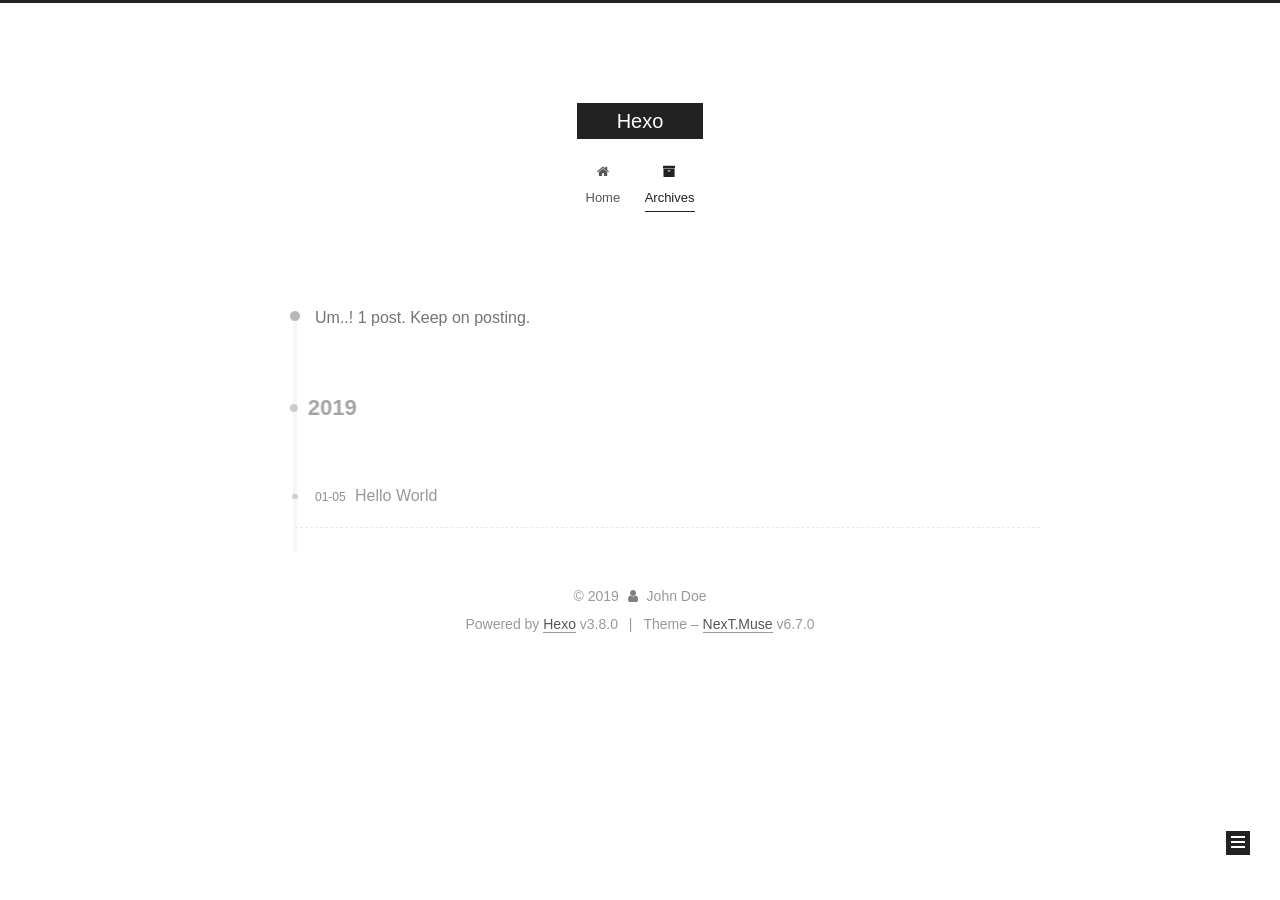
==== archives/index.html @ eac7c45c "Site updated: 2019-01-05 22:39:52" ====
<!DOCTYPE html>












  


<html class="theme-next muse use-motion" lang="">
<head><meta name="generator" content="Hexo 3.8.0">
  <meta charset="UTF-8">
<meta http-equiv="X-UA-Compatible" content="IE=edge">
<meta name="viewport" content="width=device-width, initial-scale=1, maximum-scale=2">
<meta name="theme-color" content="#222">


























<link rel="stylesheet" href="/lib/font-awesome/css/font-awesome.min.css?v=4.6.2">

<link rel="stylesheet" href="/css/main.css?v=6.7.0">


  <link rel="apple-touch-icon" sizes="180x180" href="/images/apple-touch-icon-next.png?v=6.7.0">


  <link rel="icon" type="image/png" sizes="32x32" href="/images/favicon-32x32-next.png?v=6.7.0">


  <link rel="icon" type="image/png" sizes="16x16" href="/images/favicon-16x16-next.png?v=6.7.0">


  <link rel="mask-icon" href="/images/logo.svg?v=6.7.0" color="#222">







<script id="hexo.configurations">
  var NexT = window.NexT || {};
  var CONFIG = {
    root: '/',
    scheme: 'Muse',
    version: '6.7.0',
    sidebar: {"position":"left","display":"post","offset":12,"b2t":false,"scrollpercent":false,"onmobile":false},
    fancybox: false,
    fastclick: false,
    lazyload: false,
    tabs: true,
    motion: {"enable":true,"async":false,"transition":{"post_block":"fadeIn","post_header":"slideDownIn","post_body":"slideDownIn","coll_header":"slideLeftIn","sidebar":"slideUpIn"}},
    algolia: {
      applicationID: '',
      apiKey: '',
      indexName: '',
      hits: {"per_page":10},
      labels: {"input_placeholder":"Search for Posts","hits_empty":"We didn't find any results for the search: ${query}","hits_stats":"${hits} results found in ${time} ms"}
    }
  };
</script>


  




  <meta property="og:type" content="website">
<meta property="og:title" content="Hexo">
<meta property="og:url" content="http://yoursite.com/archives/index.html">
<meta property="og:site_name" content="Hexo">
<meta property="og:locale" content="default">
<meta name="twitter:card" content="summary">
<meta name="twitter:title" content="Hexo">






  <link rel="canonical" href="http://yoursite.com/archives/">



<script id="page.configurations">
  CONFIG.page = {
    sidebar: "",
  };
</script>

  <title>Archive | Hexo</title>
  












  <noscript>
  <style>
  .use-motion .motion-element,
  .use-motion .brand,
  .use-motion .menu-item,
  .sidebar-inner,
  .use-motion .post-block,
  .use-motion .pagination,
  .use-motion .comments,
  .use-motion .post-header,
  .use-motion .post-body,
  .use-motion .collection-title { opacity: initial; }

  .use-motion .logo,
  .use-motion .site-title,
  .use-motion .site-subtitle {
    opacity: initial;
    top: initial;
  }

  .use-motion .logo-line-before i { left: initial; }
  .use-motion .logo-line-after i { right: initial; }
  </style>
</noscript>

</head>

<body itemscope="" itemtype="http://schema.org/WebPage" lang="default">

  
  
    
  

  <div class="container sidebar-position-left page-archive">
    <div class="headband"></div>

    <header id="header" class="header" itemscope="" itemtype="http://schema.org/WPHeader">
      <div class="header-inner"><div class="site-brand-wrapper">
  <div class="site-meta">
    

    <div class="custom-logo-site-title">
      <a href="/" class="brand" rel="start">
        <span class="logo-line-before"><i></i></span>
        <span class="site-title">Hexo</span>
        <span class="logo-line-after"><i></i></span>
      </a>
    </div>
    
    
  </div>

  <div class="site-nav-toggle">
    <button aria-label="Toggle navigation bar">
      <span class="btn-bar"></span>
      <span class="btn-bar"></span>
      <span class="btn-bar"></span>
    </button>
  </div>
</div>



<nav class="site-nav">
  
    <ul id="menu" class="menu">
      
        
        
        
          
          <li class="menu-item menu-item-home">

    
    
    
      
    

    

    <a href="/" rel="section"><i class="menu-item-icon fa fa-fw fa-home"></i> <br>Home</a>

  </li>
        
        
        
          
          <li class="menu-item menu-item-archives menu-item-active">

    
    
    
      
    

    

    <a href="/archives/" rel="section"><i class="menu-item-icon fa fa-fw fa-archive"></i> <br>Archives</a>

  </li>

      
      
    </ul>
  

  
    

    
    
      
      
    
      
      
    
    

  


  

  
</nav>



  



</div>
    </header>

    


    <main id="main" class="main">
      <div class="main-inner">
        <div class="content-wrap">
          
          <div id="content" class="content">
            

  
  
  
  <div class="post-block archive">
    <div id="posts" class="posts-collapse">
      <span class="archive-move-on"></span>

      
      <span class="archive-page-counter">
        
        
        
          
        
        Um..! 1 post. Keep on posting.
      </span>
      

      

        
        
        

        
          
          <div class="collection-title">
            <h1 class="archive-year" id="archive-year-2019">2019</h1>
          </div>
        
        

        

  <article class="post post-type-normal" itemscope="" itemtype="http://schema.org/Article">
    <header class="post-header">

      <h2 class="post-title">
        
          <a class="post-title-link" href="/2019/01/05/hello-world/" itemprop="url">
            
              <span itemprop="name">Hello World</span>
            
          </a>
        
      </h2>

      <div class="post-meta">
        <time class="post-time" itemprop="dateCreated" datetime="2019-01-05T22:12:46+08:00" content="2019-01-05">
          01-05
        </time>
      </div>

    </header>
  </article>



      

    </div>
  </div>
  
  
  

  



          </div>
          

        </div>
        
          
  
  <div class="sidebar-toggle">
    <div class="sidebar-toggle-line-wrap">
      <span class="sidebar-toggle-line sidebar-toggle-line-first"></span>
      <span class="sidebar-toggle-line sidebar-toggle-line-middle"></span>
      <span class="sidebar-toggle-line sidebar-toggle-line-last"></span>
    </div>
  </div>

  <aside id="sidebar" class="sidebar">
    
    <div class="sidebar-inner">

      

      

      <div class="site-overview-wrap sidebar-panel sidebar-panel-active">
        <div class="site-overview">
          <div class="site-author motion-element" itemprop="author" itemscope="" itemtype="http://schema.org/Person">
            
              <p class="site-author-name" itemprop="name">John Doe</p>
              <p class="site-description motion-element" itemprop="description"></p>
          </div>

          
            <nav class="site-state motion-element">
              
                <div class="site-state-item site-state-posts">
                
                  <a href="/archives/">
                
                    <span class="site-state-item-count">1</span>
                    <span class="site-state-item-name">posts</span>
                  </a>
                </div>
              

              

              
            </nav>
          

          

          

          

          
          

          
            
          
          

        </div>
      </div>

      

      

    </div>
  </aside>


        
      </div>
    </main>

    <footer id="footer" class="footer">
      <div class="footer-inner">
        <div class="copyright">&copy; <span itemprop="copyrightYear">2019</span>
  <span class="with-love" id="animate">
    <i class="fa fa-user"></i>
  </span>
  <span class="author" itemprop="copyrightHolder">John Doe</span>

  

  
</div>


  <div class="powered-by">Powered by <a href="https://hexo.io" class="theme-link" rel="noopener" target="_blank">Hexo</a> v3.8.0</div>



  <span class="post-meta-divider">|</span>



  <div class="theme-info">Theme – <a href="https://theme-next.org" class="theme-link" rel="noopener" target="_blank">NexT.Muse</a> v6.7.0</div>




        







        
      </div>
    </footer>

    
      <div class="back-to-top">
        <i class="fa fa-arrow-up"></i>
        
      </div>
    

    

    

    
  </div>

  

<script>
  if (Object.prototype.toString.call(window.Promise) !== '[object Function]') {
    window.Promise = null;
  }
</script>


























  
  <script src="/lib/jquery/index.js?v=2.1.3"></script>

  
  <script src="/lib/velocity/velocity.min.js?v=1.2.1"></script>

  
  <script src="/lib/velocity/velocity.ui.min.js?v=1.2.1"></script>


  


  <script src="/js/src/utils.js?v=6.7.0"></script>

  <script src="/js/src/motion.js?v=6.7.0"></script>



  
  

  

  


  <script src="/js/src/bootstrap.js?v=6.7.0"></script>



  



  











  





  

  

  

  

  

  

  

  

  

  

  

  

  

</body>
</html>
---- css/main.css ----
/* normalize.css v3.0.2 | MIT License | git.io/normalize */
html {
  font-family: sans-serif; /* 1 */
  -ms-text-size-adjust: 100%; /* 2 */
  -webkit-text-size-adjust: 100%; /* 2 */
}
body {
  margin: 0;
}
article,
aside,
details,
figcaption,
figure,
footer,
header,
hgroup,
main,
menu,
nav,
section,
summary {
  display: block;
}
audio,
canvas,
progress,
video {
  display: inline-block; /* 1 */
  vertical-align: baseline; /* 2 */
}
audio:not([controls]) {
  display: none;
  height: 0;
}
[hidden],
template {
  display: none;
}
a {
  background-color: transparent;
}
a:active,
a:hover {
  outline: 0;
}
abbr[title] {
  border-bottom: 1px dotted;
}
b,
strong {
  font-weight: bold;
}
dfn {
  font-style: italic;
}
h1 {
  font-size: 2em;
  margin: 0.67em 0;
}
mark {
  background: #ff0;
  color: #000;
}
small {
  font-size: 80%;
}
sub,
sup {
  font-size: 75%;
  line-height: 0;
  position: relative;
  vertical-align: baseline;
}
sup {
  top: -0.5em;
}
sub {
  bottom: -0.25em;
}
img {
  border: 0;
}
svg:not(:root) {
  overflow: hidden;
}
figure {
  margin: 1em 40px;
}
hr {
  -moz-box-sizing: content-box;
  box-sizing: content-box;
  height: 0;
}
pre {
  overflow: auto;
}
code,
kbd,
pre,
samp {
  font-family: monospace, monospace;
  font-size: 1em;
}
button,
input,
optgroup,
select,
textarea {
  color: inherit; /* 1 */
  font: inherit; /* 2 */
  margin: 0; /* 3 */
}
button {
  overflow: visible;
}
button,
select {
  text-transform: none;
}
button,
html input[type="button"],
input[type="reset"],
input[type="submit"] {
  -webkit-appearance: button; /* 2 */
  cursor: pointer; /* 3 */
}
button[disabled],
html input[disabled] {
  cursor: default;
}
button::-moz-focus-inner,
input::-moz-focus-inner {
  border: 0;
  padding: 0;
}
input {
  line-height: normal;
}
input[type="checkbox"],
input[type="radio"] {
  box-sizing: border-box; /* 1 */
  padding: 0; /* 2 */
}
input[type="number"]::-webkit-inner-spin-button,
input[type="number"]::-webkit-outer-spin-button {
  height: auto;
}
input[type="search"] {
  -webkit-appearance: textfield; /* 1 */
  -moz-box-sizing: content-box;
  -webkit-box-sizing: content-box; /* 2 */
  box-sizing: content-box;
}
input[type="search"]::-webkit-search-cancel-button,
input[type="search"]::-webkit-search-decoration {
  -webkit-appearance: none;
}
fieldset {
  border: 1px solid #c0c0c0;
  margin: 0 2px;
  padding: 0.35em 0.625em 0.75em;
}
legend {
  border: 0; /* 1 */
  padding: 0; /* 2 */
}
textarea {
  overflow: auto;
}
optgroup {
  font-weight: bold;
}
table {
  border-collapse: collapse;
  border-spacing: 0;
}
td,
th {
  padding: 0;
}
::selection {
  background: #262a30;
  color: #fff;
}
body {
  position: relative;
  font-family: 'Lato', "PingFang SC", "Microsoft YaHei", sans-serif;
  font-size: 14px;
  line-height: 2;
  color: #555;
  background: #fff;
}
@media (max-width: 767px) {
  body {
    padding-right: 0 !important;
  }
}
@media (min-width: 768px) and (max-width: 991px) {
  body {
    padding-right: 0 !important;
  }
}
@media (min-width: 1200px) {
  body {
    font-size: 16px;
  }
}
h1,
h2,
h3,
h4,
h5,
h6 {
  margin: 0;
  padding: 0;
  font-weight: bold;
  line-height: 1.5;
  font-family: 'Lato', "PingFang SC", "Microsoft YaHei", sans-serif;
}
h1,
h2,
h3,
h4,
h5,
h6 {
  margin: 20px 0 15px;
}
h1 {
  font-size: 22px;
}
h1 code {
  font-size: 22px;
}
@media (max-width: 767px) {
  h1 {
    font-size: 18px;
  }
  h1 code {
    font-size: 18px;
  }
}
h2 {
  font-size: 20px;
}
h2 code {
  font-size: 20px;
}
@media (max-width: 767px) {
  h2 {
    font-size: 16px;
  }
  h2 code {
    font-size: 16px;
  }
}
h3 {
  font-size: 18px;
}
h3 code {
  font-size: 18px;
}
@media (max-width: 767px) {
  h3 {
    font-size: 14px;
  }
  h3 code {
    font-size: 14px;
  }
}
h4 {
  font-size: 16px;
}
h4 code {
  font-size: 16px;
}
@media (max-width: 767px) {
  h4 {
    font-size: 12px;
  }
  h4 code {
    font-size: 12px;
  }
}
h5 {
  font-size: 14px;
}
h5 code {
  font-size: 14px;
}
@media (max-width: 767px) {
  h5 {
    font-size: 10px;
  }
  h5 code {
    font-size: 10px;
  }
}
h6 {
  font-size: 12px;
}
h6 code {
  font-size: 12px;
}
@media (max-width: 767px) {
  h6 {
    font-size: 8px;
  }
  h6 code {
    font-size: 8px;
  }
}
p {
  margin: 0 0 20px 0;
}
a,
span.exturl {
  overflow-wrap: break-word;
  word-wrap: break-word;
  background-color: transparent;
  color: #555;
  text-decoration: none;
  outline: none;
  border-bottom: 1px solid #999;
  cursor: pointer;
}
a:hover,
span.exturl:hover {
  color: #222;
  border-bottom-color: #222;
}
blockquote {
  margin: 0;
  padding: 0;
}
img {
  display: block;
  margin: auto;
  max-width: 100%;
  height: auto;
}
hr {
  margin: 40px 0;
  height: 3px;
  border: none;
  background-color: #ddd;
  background-image: repeating-linear-gradient(-45deg, #fff, #fff 4px, transparent 4px, transparent 8px);
}
blockquote {
  padding: 0 15px;
  color: #666;
  border-left: 4px solid #ddd;
}
blockquote cite::before {
  content: "-";
  padding: 0 5px;
}
dt {
  font-weight: 700;
}
dd {
  margin: 0;
  padding: 0;
}
kbd {
  border: 1px solid #ccc;
  border-radius: 0.2em;
  box-shadow: 0.1em 0.1em 0.2em rgba(0,0,0,0.1);
  background-color: #f9f9f9;
  font-family: inherit;
  background-image: -webkit-linear-gradient(top, #eee, #fff, #eee);
  padding: 0.1em 0.3em;
  white-space: nowrap;
}
.text-left {
  text-align: left;
}
.text-center {
  text-align: center;
}
.text-right {
  text-align: right;
}
.text-justify {
  text-align: justify;
}
.text-nowrap {
  white-space: nowrap;
}
.text-lowercase {
  text-transform: lowercase;
}
.text-uppercase {
  text-transform: uppercase;
}
.text-capitalize {
  text-transform: capitalize;
}
.center-block {
  display: block;
  margin-left: auto;
  margin-right: auto;
}
.clearfix:before,
.clearfix:after {
  content: " ";
  display: table;
}
.clearfix:after {
  clear: both;
}
.pullquote {
  width: 45%;
}
.pullquote.left {
  float: left;
  margin-left: 5px;
  margin-right: 10px;
}
.pullquote.right {
  float: right;
  margin-left: 10px;
  margin-right: 5px;
}
.affix.affix.affix {
  position: fixed;
}
.translation {
  margin-top: -20px;
  font-size: 14px;
  color: #999;
}
.scrollbar-measure {
  width: 100px;
  height: 100px;
  overflow: scroll;
  position: absolute;
  top: -9999px;
}
.use-motion .motion-element {
  opacity: 0;
}
table {
  margin: 20px 0;
  width: 100%;
  border-collapse: collapse;
  border-spacing: 0;
  border: 1px solid #ddd;
  font-size: 14px;
  word-break: break-all;
}
table>tbody>tr:nth-of-type(odd) {
  background-color: #f9f9f9;
}
table>tbody>tr:hover {
  background-color: #f5f5f5;
}
caption,
th,
td {
  padding: 8px;
  text-align: left;
  vertical-align: middle;
  font-weight: normal;
}
th,
td {
  border-bottom: 3px solid #ddd;
  border-right: 1px solid #eee;
}
th {
  padding-bottom: 10px;
  font-weight: 700;
}
td {
  border-bottom-width: 1px;
}
html,
body {
  height: 100%;
}
.container {
  position: relative;
  min-height: 100%;
}
.header-inner {
  margin: 0 auto;
  padding: 100px 0 70px;
  width: 700px;
}
@media (min-width: 1200px) {
  .container .header-inner {
    width: 800px;
  }
}
@media (min-width: 1600px) {
  .container .header-inner {
    width: 900px;
  }
}
.main-inner {
  margin: 0 auto;
  width: 700px;
}
@media (min-width: 1200px) {
  .container .main-inner {
    width: 800px;
  }
}
@media (min-width: 1600px) {
  .container .main-inner {
    width: 900px;
  }
}
.footer {
  padding: 20px 0;
}
.footer-inner {
  box-sizing: border-box;
  margin: 0px auto;
  width: 700px;
}
@media (min-width: 1200px) {
  .container .footer-inner {
    width: 800px;
  }
}
@media (min-width: 1600px) {
  .container .footer-inner {
    width: 900px;
  }
}
pre,
.highlight {
  overflow: auto;
  margin: 20px 0;
  padding: 0;
  font-size: 14px;
  color: #4d4d4c;
  background: #f7f7f7;
  line-height: 1.6;
}
pre,
code {
  font-family: consolas, Menlo, "PingFang SC", "Microsoft YaHei", monospace;
}
code {
  overflow-wrap: break-word;
  word-wrap: break-word;
  padding: 2px 4px;
  color: #555;
  background: #eee;
  border-radius: 3px;
  font-size: 14px;
}
pre {
  padding: 10px;
}
pre code {
  padding: 0;
  color: #4d4d4c;
  background: none;
  text-shadow: none;
}
.highlight {
  border-radius: 1px;
}
.highlight pre {
  border: none;
  margin: 0;
  padding: 10px 0;
}
.highlight table {
  margin: 0;
  width: auto;
  border: none;
}
.highlight td {
  border: none;
  padding: 0;
}
.highlight figcaption {
  font-size: 1em;
  color: #4d4d4c;
  line-height: 1em;
  margin-bottom: 1em;
  margin: 0em;
  padding: 0.5em;
  background: #eee;
  border-bottom: 1px solid #e9e9e9;
}
.highlight figcaption:before,
.highlight figcaption:after {
  content: " ";
  display: table;
}
.highlight figcaption:after {
  clear: both;
}
.highlight figcaption a {
  float: right;
  color: #4d4d4c;
}
.highlight figcaption a:hover {
  border-bottom-color: #4d4d4c;
}
.highlight .gutter pre {
  padding-left: 10px;
  padding-right: 10px;
  color: #869194;
  text-align: right;
  background-color: #eff2f3;
}
.highlight .code pre {
  width: 100%;
  padding-left: 10px;
  padding-right: 10px;
  background-color: #f7f7f7;
}
.highlight .line {
  height: 20px;
}
.gutter {
  -webkit-user-select: none;
  -moz-user-select: none;
  -ms-user-select: none;
  user-select: none;
}
.gist table {
  width: auto;
}
.gist table td {
  border: none;
}
pre .deletion {
  background: #fdd;
}
pre .addition {
  background: #dfd;
}
pre .meta {
  color: #8959a8;
}
pre .comment {
  color: #8e908c;
}
pre .variable,
pre .attribute,
pre .tag,
pre .name,
pre .regexp,
pre .ruby .constant,
pre .xml .tag .title,
pre .xml .pi,
pre .xml .doctype,
pre .html .doctype,
pre .css .id,
pre .css .class,
pre .css .pseudo {
  color: #c82829;
}
pre .number,
pre .preprocessor,
pre .built_in,
pre .builtin-name,
pre .literal,
pre .params,
pre .constant,
pre .command {
  color: #f5871f;
}
pre .ruby .class .title,
pre .css .rules .attribute,
pre .string,
pre .symbol,
pre .value,
pre .inheritance,
pre .header,
pre .ruby .symbol,
pre .xml .cdata,
pre .special,
pre .formula {
  color: #718c00;
}
pre .title,
pre .css .hexcolor {
  color: #3e999f;
}
pre .function,
pre .python .decorator,
pre .python .title,
pre .ruby .function .title,
pre .ruby .title .keyword,
pre .perl .sub,
pre .javascript .title,
pre .coffeescript .title {
  color: #4271ae;
}
pre .keyword,
pre .javascript .function {
  color: #8959a8;
}
.posts-expand .post-body img.full-image {
  border: none;
}
.blockquote-center,
.page-home .post-type-quote blockquote,
.page-post-detail .post-type-quote blockquote {
  position: relative;
  margin: 40px 0;
  padding: 0;
  border-left: none;
  text-align: center;
}
.blockquote-center::before,
.page-home .post-type-quote blockquote::before,
.page-post-detail .post-type-quote blockquote::before,
.blockquote-center::after,
.page-home .post-type-quote blockquote::after,
.page-post-detail .post-type-quote blockquote::after {
  position: absolute;
  content: ' ';
  display: block;
  width: 100%;
  height: 24px;
  opacity: 0.2;
  background-repeat: no-repeat;
  background-position: 0 -6px;
  background-size: 22px 22px;
}
.blockquote-center::before,
.page-home .post-type-quote blockquote::before,
.page-post-detail .post-type-quote blockquote::before {
  top: -20px;
  background-image: url("../images/quote-l.svg");
  border-top: 1px solid #ccc;
}
.blockquote-center::after,
.page-home .post-type-quote blockquote::after,
.page-post-detail .post-type-quote blockquote::after {
  bottom: -20px;
  background-image: url("../images/quote-r.svg");
  border-bottom: 1px solid #ccc;
  background-position: 100% 8px;
}
.blockquote-center p,
.page-home .post-type-quote blockquote p,
.page-post-detail .post-type-quote blockquote p,
.blockquote-center div,
.page-home .post-type-quote blockquote div,
.page-post-detail .post-type-quote blockquote div {
  text-align: center;
}
.post .post-body .group-picture img {
  box-sizing: border-box;
  padding: 0 3px;
  border: none;
}
.post .group-picture-row {
  overflow: hidden;
  margin-top: 6px;
}
.post .group-picture-row:first-child {
  margin-top: 0;
}
.post .group-picture-column {
  float: left;
}
.page-post-detail .post-body .group-picture-column {
  float: none;
  margin-top: 10px;
  width: auto !important;
}
.page-post-detail .post-body .group-picture-column img {
  margin: 0 auto;
}
.page-archive .group-picture-container {
  overflow: hidden;
}
.page-archive .group-picture-row {
  float: left;
}
.page-archive .group-picture-row:first-child {
  margin-top: 6px;
}
.page-archive .group-picture-column {
  max-width: 150px;
  max-height: 150px;
}
.post-body .note {
  position: relative;
  padding: 15px;
  margin-bottom: 20px;
  border: 1px solid #eee;
  border-left-width: 5px;
  border-radius: 3px;
}
.post-body .note h2,
.post-body .note h3,
.post-body .note h4,
.post-body .note h5,
.post-body .note h6 {
  margin-top: 0;
  margin-bottom: 0;
  border-bottom: initial;
  padding-top: 0 !important;
}
.post-body .note p:first-child,
.post-body .note ul:first-child,
.post-body .note ol:first-child,
.post-body .note table:first-child,
.post-body .note pre:first-child,
.post-body .note blockquote:first-child {
  margin-top: 0;
}
.post-body .note p:last-child,
.post-body .note ul:last-child,
.post-body .note ol:last-child,
.post-body .note table:last-child,
.post-body .note pre:last-child,
.post-body .note blockquote:last-child {
  margin-bottom: 0;
}
.post-body .note.default {
  border-left-color: #777;
}
.post-body .note.default h2,
.post-body .note.default h3,
.post-body .note.default h4,
.post-body .note.default h5,
.post-body .note.default h6 {
  color: #777;
}
.post-body .note.primary {
  border-left-color: #6f42c1;
}
.post-body .note.primary h2,
.post-body .note.primary h3,
.post-body .note.primary h4,
.post-body .note.primary h5,
.post-body .note.primary h6 {
  color: #6f42c1;
}
.post-body .note.info {
  border-left-color: #428bca;
}
.post-body .note.info h2,
.post-body .note.info h3,
.post-body .note.info h4,
.post-body .note.info h5,
.post-body .note.info h6 {
  color: #428bca;
}
.post-body .note.success {
  border-left-color: #5cb85c;
}
.post-body .note.success h2,
.post-body .note.success h3,
.post-body .note.success h4,
.post-body .note.success h5,
.post-body .note.success h6 {
  color: #5cb85c;
}
.post-body .note.warning {
  border-left-color: #f0ad4e;
}
.post-body .note.warning h2,
.post-body .note.warning h3,
.post-body .note.warning h4,
.post-body .note.warning h5,
.post-body .note.warning h6 {
  color: #f0ad4e;
}
.post-body .note.danger {
  border-left-color: #d9534f;
}
.post-body .note.danger h2,
.post-body .note.danger h3,
.post-body .note.danger h4,
.post-body .note.danger h5,
.post-body .note.danger h6 {
  color: #d9534f;
}
.post-body .label {
  display: inline;
  padding: 0 2px;
  white-space: nowrap;
}
.post-body .label.default {
  background-color: #f0f0f0;
}
.post-body .label.primary {
  background-color: #efe6f7;
}
.post-body .label.info {
  background-color: #e5f2f8;
}
.post-body .label.success {
  background-color: #e7f4e9;
}
.post-body .label.warning {
  background-color: #fcf6e1;
}
.post-body .label.danger {
  background-color: #fae8eb;
}
.post-body .tabs {
  position: relative;
  display: block;
  margin-bottom: 20px;
  padding-top: 10px;
}
.post-body .tabs ul.nav-tabs {
  margin: 0;
  padding: 0;
  display: flex;
  margin-bottom: -1px;
}
@media (max-width: 413px) {
  .post-body .tabs ul.nav-tabs {
    display: block;
    margin-bottom: 5px;
  }
}
.post-body .tabs ul.nav-tabs li.tab {
  list-style-type: none !important;
  margin: 0 0.25em 0 0;
  border-top: 3px solid transparent;
  border-left: 1px solid transparent;
  border-right: 1px solid transparent;
}
@media (max-width: 413px) {
  .post-body .tabs ul.nav-tabs li.tab {
    margin: initial;
    border-top: 1px solid transparent;
    border-left: 3px solid transparent;
    border-right: 1px solid transparent;
    border-bottom: 1px solid transparent;
  }
}
.post-body .tabs ul.nav-tabs li.tab a {
  outline: 0;
  border-bottom: initial;
  display: block;
  line-height: 1.8em;
  padding: 0.25em 0.75em;
  transition-duration: 0.2s;
  transition-timing-function: ease-out;
  transition-delay: 0s;
}
.post-body .tabs ul.nav-tabs li.tab a i {
  width: 1.285714285714286em;
}
.post-body .tabs ul.nav-tabs li.tab.active {
  border-top: 3px solid #fc6423;
  border-left: 1px solid #ddd;
  border-right: 1px solid #ddd;
  background-color: #fff;
}
@media (max-width: 413px) {
  .post-body .tabs ul.nav-tabs li.tab.active {
    border-top: 1px solid #ddd;
    border-left: 3px solid #fc6423;
    border-right: 1px solid #ddd;
    border-bottom: 1px solid #ddd;
  }
}
.post-body .tabs ul.nav-tabs li.tab.active a {
  cursor: default;
  color: #555;
}
.post-body .tabs .tab-content {
  background-color: #fff;
}
.post-body .tabs .tab-content .tab-pane {
  border: 1px solid #ddd;
  padding: 20px 20px 0 20px;
}
.post-body .tabs .tab-content .tab-pane:not(.active) {
  display: none !important;
}
.post-body .tabs .tab-content .tab-pane.active {
  display: block !important;
}
.btn {
  display: inline-block;
  padding: 0 20px;
  font-size: 14px;
  color: #fff;
  background: #222;
  border: 2px solid #222;
  text-decoration: none;
  border-radius: 0;
  transition-property: background-color;
  transition-duration: 0.2s;
  transition-timing-function: ease-in-out;
  transition-delay: 0s;
  line-height: 2;
}
.btn:hover {
  border-color: #222;
  color: #222;
  background: #fff;
}
.btn +.btn {
  margin: 0 0 8px 8px;
}
.btn .fa-fw {
  width: 1.285714285714286em;
  text-align: left;
}
.btn-bar {
  display: block;
  width: 22px;
  height: 2px;
  background: #555;
  border-radius: 1px;
}
.btn-bar+.btn-bar {
  margin-top: 4px;
}
.pagination {
  margin: 120px 0 40px;
  text-align: center;
  border-top: 1px solid #eee;
}
.page-number-basic,
.pagination .prev,
.pagination .next,
.pagination .page-number,
.pagination .space {
  display: inline-block;
  position: relative;
  top: -1px;
  margin: 0 10px;
  padding: 0 11px;
}
@media (max-width: 767px) {
  .page-number-basic,
  .pagination .prev,
  .pagination .next,
  .pagination .page-number,
  .pagination .space {
    margin: 0 5px;
  }
}
.pagination .prev,
.pagination .next,
.pagination .page-number {
  border-bottom: 0;
  border-top: 1px solid #eee;
  transition-property: border-color;
  transition-duration: 0.2s;
  transition-timing-function: ease-in-out;
  transition-delay: 0s;
}
.pagination .prev:hover,
.pagination .next:hover,
.pagination .page-number:hover {
  border-top-color: #222;
}
.pagination .space {
  padding: 0;
  margin: 0;
}
.pagination .prev {
  margin-left: 0;
}
.pagination .next {
  margin-right: 0;
}
.pagination .page-number.current {
  color: #fff;
  background: #ccc;
  border-top-color: #ccc;
}
@media (max-width: 767px) {
  .pagination {
    border-top: none;
  }
  .pagination .prev,
  .pagination .next,
  .pagination .page-number {
    margin-bottom: 10px;
    border-top: 0;
    border-bottom: 1px solid #eee;
    padding: 0 10px;
  }
  .pagination .prev:hover,
  .pagination .next:hover,
  .pagination .page-number:hover {
    border-bottom-color: #222;
  }
}
.comments {
  margin: 60px 20px 0;
}
.tag-cloud {
  text-align: center;
}
.tag-cloud a {
  display: inline-block;
  margin: 10px;
}
.tag-cloud a:hover {
  color: #222 !important;
}
.back-to-top {
  box-sizing: border-box;
  position: fixed;
  bottom: -100px;
  right: 30px;
  z-index: 1050;
  padding: 0 6px;
  width: 24px;
  background: #222;
  font-size: 12px;
  opacity: 1;
  color: #fff;
  cursor: pointer;
  text-align: center;
  -webkit-transform: translateZ(0);
  transition-property: bottom;
  transition-duration: 0.2s;
  transition-timing-function: ease-in-out;
  transition-delay: 0s;
}
@media (min-width: 768px) and (max-width: 991px) {
  .back-to-top {
    display: none !important;
  }
}
@media (max-width: 767px) {
  .back-to-top {
    display: none !important;
  }
}
.back-to-top.back-to-top-on {
  bottom: 19px;
}
.header {
  background: transparent;
}
.header-inner {
  position: relative;
}
.headband {
  height: 3px;
  background: #222;
}
.site-meta {
  margin: 0;
  text-align: center;
}
@media (max-width: 767px) {
  .site-meta {
    text-align: center;
  }
}
.brand {
  position: relative;
  display: inline-block;
  padding: 0 40px;
  color: #fff;
  background: #222;
  border-bottom: none;
}
.brand:hover {
  color: #fff;
}
.logo {
  display: inline-block;
  margin-right: 5px;
  line-height: 36px;
  vertical-align: top;
}
.site-title {
  display: inline-block;
  vertical-align: top;
  line-height: 36px;
  font-size: 20px;
  font-weight: normal;
  font-family: 'Lato', "PingFang SC", "Microsoft YaHei", sans-serif;
}
.site-subtitle {
  margin-top: 10px;
  font-size: 13px;
  color: #999;
}
.use-motion .brand {
  opacity: 0;
}
.use-motion .logo,
.use-motion .site-title,
.use-motion .site-subtitle,
.use-motion .custom-logo-image {
  opacity: 0;
  position: relative;
  top: -10px;
}
.site-nav-toggle {
  display: none;
  position: absolute;
  top: 10px;
  left: 10px;
}
@media (max-width: 767px) {
  .site-nav-toggle {
    display: block;
  }
}
.site-nav-toggle button {
  margin-top: 2px;
  padding: 9px 10px;
  background: transparent;
  border: none;
}
@media (max-width: 767px) {
  .site-nav {
    display: none;
    margin: 0 -10px;
    padding: 0 10px;
    clear: both;
    border-top: 1px solid #ddd;
  }
}
@media (min-width: 768px) and (max-width: 991px) {
  .site-nav {
    display: block !important;
  }
}
@media (min-width: 992px) {
  .site-nav {
    display: block !important;
  }
}
.menu {
  margin-top: 20px;
  padding-left: 0;
  text-align: center;
}
.menu .menu-item {
  display: inline-block;
  margin: 0 10px;
  list-style: none;
}
@media screen and (max-width: 767px) {
  .menu .menu-item {
    margin-top: 10px;
  }
}
.menu .menu-item a,
.menu .menu-item span.exturl {
  display: block;
  font-size: 13px;
  line-height: inherit;
  border-bottom: 1px solid transparent;
  transition-property: border-color;
  transition-duration: 0.2s;
  transition-timing-function: ease-in-out;
  transition-delay: 0s;
}
.menu .menu-item a:hover,
.menu .menu-item span.exturl:hover {
  border-bottom-color: #222;
}
.menu .menu-item .fa {
  margin-right: 5px;
}
.use-motion .menu-item {
  opacity: 0;
}
.post-body {
  overflow-wrap: break-word;
  word-wrap: break-word;
  font-family: 'Lato', "PingFang SC", "Microsoft YaHei", sans-serif;
}
.post-body .exturl .fa {
  font-size: 14px;
  margin-left: 4px;
}
.post-body .fancybox img {
  display: block !important;
  margin: 0 auto;
  cursor: pointer;
  cursor: zoom-in;
  cursor: -webkit-zoom-in;
}
.post-body .image-caption,
.post-body .figure .caption {
  margin: -20px auto 15px;
  text-align: center;
  font-size: 14px;
  color: #999;
  font-weight: bold;
  line-height: 1;
}
.post-sticky-flag {
  display: inline-block;
  font-size: 16px;
  -ms-transform: rotate(30deg);
  -webkit-transform: rotate(30deg);
  -moz-transform: rotate(30deg);
  -ms-transform: rotate(30deg);
  -o-transform: rotate(30deg);
  transform: rotate(30deg);
}
.use-motion .post-block,
.use-motion .pagination,
.use-motion .comments {
  opacity: 0;
}
.use-motion .post-header {
  opacity: 0;
}
.use-motion .post-body {
  opacity: 0;
}
.use-motion .collection-title {
  opacity: 0;
}
.posts-expand {
  padding-top: 40px;
}
@media (max-width: 767px) {
  .posts-expand {
    margin: 0 20px;
  }
  .post-body pre .gutter pre {
    padding-right: 10px;
  }
  .post-body .highlight {
    margin-left: 0px;
    margin-right: 0px;
    padding: 0;
  }
  .post-body .highlight .gutter pre {
    padding-right: 10px;
  }
}
@media (min-width: 992px) {
  .posts-expand .post-body {
    text-align: justify;
  }
}
.posts-expand .post-body h2,
.posts-expand .post-body h3,
.posts-expand .post-body h4,
.posts-expand .post-body h5,
.posts-expand .post-body h6 {
  padding-top: 10px;
}
.posts-expand .post-body h2 .header-anchor,
.posts-expand .post-body h3 .header-anchor,
.posts-expand .post-body h4 .header-anchor,
.posts-expand .post-body h5 .header-anchor,
.posts-expand .post-body h6 .header-anchor {
  float: right;
  margin-left: 10px;
  color: #ccc;
  border-bottom-style: none;
  visibility: hidden;
}
.posts-expand .post-body h2 .header-anchor:hover,
.posts-expand .post-body h3 .header-anchor:hover,
.posts-expand .post-body h4 .header-anchor:hover,
.posts-expand .post-body h5 .header-anchor:hover,
.posts-expand .post-body h6 .header-anchor:hover {
  color: inherit;
}
.posts-expand .post-body h2:hover .header-anchor,
.posts-expand .post-body h3:hover .header-anchor,
.posts-expand .post-body h4:hover .header-anchor,
.posts-expand .post-body h5:hover .header-anchor,
.posts-expand .post-body h6:hover .header-anchor {
  visibility: visible;
}
.posts-expand .post-body ul li {
  list-style: circle;
}
.posts-expand .post-body img {
  box-sizing: border-box;
  margin: auto;
  padding: 3px;
  border: 1px solid #ddd;
}
.posts-expand .post-body .fancybox img {
  margin: 0 auto 25px;
}
.posts-expand .post-body img {
  margin: 0 auto 25px;
}
@media (max-width: 767px) {
  .posts-collapse {
    margin: 0 20px;
  }
  .posts-collapse .post-title,
  .posts-collapse .post-meta {
    display: block;
    width: auto;
    text-align: left;
  }
}
.posts-collapse {
  position: relative;
  z-index: 1010;
  margin-left: 55px;
}
.posts-collapse::after {
  content: " ";
  position: absolute;
  top: 20px;
  left: 0;
  margin-left: -2px;
  width: 4px;
  height: 100%;
  background: #f5f5f5;
  z-index: -1;
}
@media (max-width: 767px) {
  .posts-collapse {
    margin: 0 20px;
  }
}
.posts-collapse .collection-title {
  position: relative;
  margin: 60px 0;
}
.posts-collapse .collection-title h1,
.posts-collapse .collection-title h2 {
  margin-left: 20px;
}
.posts-collapse .collection-title small {
  color: #bbb;
  margin-left: 5px;
}
.posts-collapse .collection-title::before {
  content: " ";
  position: absolute;
  left: 0;
  top: 50%;
  margin-left: -4px;
  margin-top: -4px;
  width: 8px;
  height: 8px;
  background: #bbb;
  border-radius: 50%;
}
.posts-collapse .post {
  margin: 30px 0;
}
.posts-collapse .post-header {
  position: relative;
  transition-duration: 0.2s;
  transition-timing-function: ease-in-out;
  transition-delay: 0s;
  transition-property: border;
  border-bottom: 1px dashed #ccc;
}
.posts-collapse .post-header::before {
  content: " ";
  position: absolute;
  left: 0;
  top: 12px;
  width: 6px;
  height: 6px;
  margin-left: -4px;
  background: #bbb;
  border-radius: 50%;
  border: 1px solid #fff;
  transition-duration: 0.2s;
  transition-timing-function: ease-in-out;
  transition-delay: 0s;
  transition-property: background;
}
.posts-collapse .post-header:hover {
  border-bottom-color: #666;
}
.posts-collapse .post-header:hover::before {
  background: #222;
}
.posts-collapse .post-meta {
  position: absolute;
  font-size: 12px;
  left: 20px;
  top: 5px;
}
.posts-collapse .post-comments-count {
  display: none;
}
.posts-collapse .post-title {
  margin-left: 60px;
  font-size: 16px;
  font-weight: normal;
  line-height: inherit;
}
.posts-collapse .post-title::after {
  margin-left: 3px;
  opacity: 0.6;
}
.posts-collapse .post-title a,
.posts-collapse .post-title span.exturl {
  color: #666;
  border-bottom: none;
}
.page-home .post-type-quote .post-header,
.page-post-detail .post-type-quote .post-header,
.page-home .post-type-quote .post-tags,
.page-post-detail .post-type-quote .post-tags {
  display: none;
}
.posts-expand .post-title {
  overflow-wrap: break-word;
  word-wrap: break-word;
  text-align: center;
  font-weight: 400;
}
.posts-expand .post-title-link {
  display: inline-block;
  position: relative;
  color: #555;
  border-bottom: none;
  line-height: 1.2;
  vertical-align: top;
}
.posts-expand .post-title-link::before {
  content: "";
  position: absolute;
  width: 100%;
  height: 2px;
  bottom: 0;
  left: 0;
  background-color: #000;
  visibility: hidden;
  -webkit-transform: scaleX(0);
  -moz-transform: scaleX(0);
  -ms-transform: scaleX(0);
  -o-transform: scaleX(0);
  transform: scaleX(0);
  transition-duration: 0.2s;
  transition-timing-function: ease-in-out;
  transition-delay: 0s;
}
.posts-expand .post-title-link:hover::before {
  visibility: visible;
  -webkit-transform: scaleX(1);
  -moz-transform: scaleX(1);
  -ms-transform: scaleX(1);
  -o-transform: scaleX(1);
  transform: scaleX(1);
}
.posts-expand .post-title-link .fa {
  font-size: 20px;
  margin-left: 5px;
}
.posts-expand .post-meta {
  margin: 3px 0 60px 0;
  color: #999;
  font-family: 'Lato', "PingFang SC", "Microsoft YaHei", sans-serif;
  font-size: 12px;
  text-align: center;
}
.posts-expand .post-meta .post-category-list {
  display: inline-block;
  margin: 0;
  padding: 3px;
}
.posts-expand .post-meta .post-category-list-link {
  color: #999;
}
.posts-expand .post-meta .post-description {
  font-size: 14px;
  margin-top: 2px;
}
.posts-expand .post-meta time {
  border-bottom: 1px dashed #999;
  cursor: help;
}
.post-meta-divider {
  margin: 0 0.5em;
}
.post-meta-item-icon {
  margin-right: 3px;
}
@media (min-width: 768px) and (max-width: 991px) {
  .post-meta-item-icon {
    display: inline-block;
  }
}
@media (max-width: 767px) {
  .post-meta-item-icon {
    display: inline-block;
  }
}
@media (min-width: 768px) and (max-width: 991px) {
  .post-meta-item-text {
    display: none;
  }
}
@media (max-width: 767px) {
  .post-meta-item-text {
    display: none;
  }
}
.post-button {
  margin-top: 40px;
}
.posts-expand .post-tags {
  margin-top: 40px;
  text-align: center;
}
.posts-expand .post-tags a {
  display: inline-block;
  margin-right: 10px;
  font-size: 13px;
}
.post-nav {
  display: table;
  margin-top: 15px;
  width: 100%;
  border-top: 1px solid #eee;
}
.post-nav-divider {
  display: table-cell;
  width: 10%;
}
.post-nav-item {
  display: table-cell;
  padding: 10px 0 0 0;
  width: 45%;
  vertical-align: top;
}
.post-nav-item a {
  position: relative;
  display: block;
  line-height: 25px;
  font-size: 14px;
  color: #555;
  border-bottom: none;
}
.post-nav-item a:hover {
  color: #222;
  border-bottom: none;
}
.post-nav-item a:active {
  top: 2px;
}
.post-nav-item .fa {
  font-size: 12px;
  margin-right: 5px;
}
.post-nav-next a {
  padding-left: 5px;
}
.post-nav-prev {
  text-align: right;
}
.post-nav-prev a {
  padding-right: 5px;
}
.post-nav-prev .fa {
  margin-left: 5px;
}
.posts-expand .post-eof {
  display: block;
  margin: 80px auto 60px;
  width: 8%;
  height: 1px;
  background: #ccc;
  text-align: center;
}
.post:last-child .post-eof.post-eof.post-eof {
  display: none;
}
.post-gallery {
  display: table;
  table-layout: fixed;
  width: 100%;
  border-collapse: separate;
}
.post-gallery-row {
  display: table-row;
}
.post-gallery .post-gallery-img {
  display: table-cell;
  text-align: center;
  vertical-align: middle;
  border: none;
}
.post-gallery .post-gallery-img img {
  max-width: 100%;
  max-height: 100%;
  border: none;
}
.fancybox-close,
.fancybox-close:hover {
  border: none;
}
.rtl.post-body p,
.rtl.post-body a,
.rtl.post-body h1,
.rtl.post-body h2,
.rtl.post-body h3,
.rtl.post-body h4,
.rtl.post-body h5,
.rtl.post-body h6,
.rtl.post-body li,
.rtl.post-body ul,
.rtl.post-body ol {
  direction: rtl;
  font-family: UKIJ Ekran;
}
.rtl.post-title {
  font-family: UKIJ Ekran;
}
.sidebar {
  position: fixed;
  right: 0;
  top: 0;
  bottom: 0;
  width: 0;
  z-index: 1040;
  box-shadow: inset 0 2px 6px #000;
  background: #222;
  -webkit-transform: translateZ(0);
}
.sidebar a,
.sidebar .exturl {
  color: #999;
  border-bottom-color: #555;
}
.sidebar a:hover,
.sidebar .exturl:hover {
  color: #eee;
}
@media (min-width: 768px) and (max-width: 991px) {
  .sidebar {
    display: none !important;
  }
}
@media (max-width: 767px) {
  .sidebar {
    display: none !important;
  }
}
.sidebar-inner {
  position: relative;
  padding: 20px 10px;
  color: #999;
  text-align: center;
}
.site-overview-wrap {
  overflow: hidden;
}
.site-overview {
  overflow-y: auto;
  overflow-x: hidden;
}
.sidebar-toggle {
  position: fixed;
  right: 30px;
  bottom: 45px;
  width: 14px;
  height: 14px;
  padding: 5px;
  background: #222;
  line-height: 0;
  z-index: 1050;
  cursor: pointer;
  -webkit-transform: translateZ(0);
}
@media (min-width: 768px) and (max-width: 991px) {
  .sidebar-toggle {
    display: none !important;
  }
}
@media (max-width: 767px) {
  .sidebar-toggle {
    display: none !important;
  }
}
.sidebar-toggle-line {
  position: relative;
  display: inline-block;
  vertical-align: top;
  height: 2px;
  width: 100%;
  background: #fff;
  margin-top: 3px;
}
.sidebar-toggle-line:first-child {
  margin-top: 0;
}
.site-author-image {
  display: block;
  margin: 0 auto;
  padding: 2px;
  max-width: 96px;
  height: auto;
  border: 2px solid #333;
  opacity: 1;
}
.site-author-name {
  margin: 5px 0 0;
  text-align: center;
  color: #f5f5f5;
  font-weight: normal;
}
.site-description {
  margin-top: 5px;
  text-align: center;
  font-size: 14px;
  color: #999;
}
.site-state {
  overflow: hidden;
  line-height: 1.4;
  white-space: nowrap;
  text-align: center;
}
.site-state-item {
  display: inline-block;
  padding: 0 15px;
  border-left: 1px solid #333;
}
.site-state-item:first-child {
  border-left: none;
}
.site-state-item a {
  border-bottom: none;
}
.site-state-item-count {
  display: block;
  text-align: center;
  color: inherit;
  font-weight: 600;
  font-size: 18px;
}
.site-state-item-name {
  font-size: 13px;
  color: inherit;
}
.feed-link {
  margin-top: 20px;
}
.feed-link a {
  display: inline-block;
  padding: 0 15px;
  color: #fc6423;
  border: 1px solid #fc6423;
  border-radius: 4px;
}
.feed-link a i {
  color: #fc6423;
  font-size: 14px;
}
.feed-link a:hover {
  color: #fff;
  background: #fc6423;
}
.feed-link a:hover i {
  color: #fff;
}
.links-of-author {
  margin-top: 20px;
}
.links-of-author a,
.links-of-author .exturl {
  display: inline-block;
  vertical-align: middle;
  margin-right: 10px;
  margin-bottom: 10px;
  border-bottom-color: #555;
  font-size: 13px;
}
.links-of-author a:before,
.links-of-author .exturl:before {
  display: inline-block;
  vertical-align: middle;
  margin-right: 3px;
  content: " ";
  width: 4px;
  height: 4px;
  border-radius: 50%;
  background: #e4ff33;
}
.links-of-blogroll {
  font-size: 13px;
}
.links-of-blogroll-title {
  margin-top: 20px;
  font-size: 14px;
  font-weight: 600;
}
.links-of-blogroll-list {
  margin: 0;
  padding: 0;
  list-style: none;
}
.links-of-blogroll-item {
  padding: 2px 10px;
}
.links-of-blogroll-item a,
.links-of-blogroll-item span.exturl {
  max-width: 280px;
  box-sizing: border-box;
  display: inline-block;
  overflow: hidden;
  white-space: nowrap;
  text-overflow: ellipsis;
}
.sidebar-nav {
  margin: 0 0 20px;
  padding-left: 0;
}
.sidebar-nav li {
  display: inline-block;
  cursor: pointer;
  border-bottom: 1px solid transparent;
  font-size: 14px;
  color: #555;
}
.sidebar-nav li:hover {
  color: #f5f5f5;
}
.page-post-detail .sidebar-nav-toc {
  padding: 0 5px;
}
.page-post-detail .sidebar-nav-overview {
  margin-left: 10px;
}
.sidebar-nav .sidebar-nav-active {
  color: #87daff;
  border-bottom-color: #87daff;
}
.sidebar-nav .sidebar-nav-active:hover {
  color: #87daff;
}
.sidebar-panel {
  display: none;
}
.sidebar-panel-active {
  display: block;
}
.post-toc-empty {
  font-size: 14px;
  color: #666;
}
.post-toc-wrap {
  overflow: hidden;
}
.post-toc {
  overflow: auto;
}
.post-toc ol {
  margin: 0;
  padding: 0 2px 5px 10px;
  text-align: left;
  list-style: none;
  font-size: 14px;
}
.post-toc ol > ol {
  padding-left: 0;
}
.post-toc ol a {
  transition-duration: 0.2s;
  transition-timing-function: ease-in-out;
  transition-delay: 0s;
  transition-property: all;
  color: #999;
  border-bottom-color: #555;
}
.post-toc ol a:hover {
  color: #ccc;
  border-bottom-color: #ccc;
}
.post-toc .nav-item {
  overflow: hidden;
  text-overflow: ellipsis;
  white-space: nowrap;
  line-height: 1.8;
}
.post-toc .nav .nav-child {
  display: none;
}
.post-toc .nav .active > .nav-child {
  display: block;
}
.post-toc .nav .active-current > .nav-child {
  display: block;
}
.post-toc .nav .active-current > .nav-child > .nav-item {
  display: block;
}
.post-toc .nav .active > a {
  color: #87daff;
  border-bottom-color: #87daff;
}
.post-toc .nav .active-current > a {
  color: #87daff;
}
.post-toc .nav .active-current > a:hover {
  color: #87daff;
}
.footer {
  font-size: 14px;
  color: #999;
}
.footer img {
  border: none;
}
.footer-inner {
  text-align: center;
}
.with-love {
  display: inline-block;
  margin: 0 5px;
  color: #808080;
}
.powered-by,
.theme-info {
  display: inline-block;
}
.cc-license {
  margin-top: 10px;
  text-align: center;
}
.cc-license .cc-opacity {
  opacity: 0.7;
  border-bottom: none;
}
.cc-license .cc-opacity:hover {
  opacity: 0.9;
}
.cc-license img {
  display: inline-block;
}
@-moz-keyframes iconAnimate {
  0%, 100% {
    -webkit-transform: scale(1);
    -moz-transform: scale(1);
    -ms-transform: scale(1);
    -o-transform: scale(1);
    transform: scale(1);
  }
  10%, 30% {
    -webkit-transform: scale(0.9);
    -moz-transform: scale(0.9);
    -ms-transform: scale(0.9);
    -o-transform: scale(0.9);
    transform: scale(0.9);
  }
  20%, 40%, 60%, 80% {
    -webkit-transform: scale(1.1);
    -moz-transform: scale(1.1);
    -ms-transform: scale(1.1);
    -o-transform: scale(1.1);
    transform: scale(1.1);
  }
  50%, 70% {
    -webkit-transform: scale(1.1);
    -moz-transform: scale(1.1);
    -ms-transform: scale(1.1);
    -o-transform: scale(1.1);
    transform: scale(1.1);
  }
}
@-webkit-keyframes iconAnimate {
  0%, 100% {
    -webkit-transform: scale(1);
    -moz-transform: scale(1);
    -ms-transform: scale(1);
    -o-transform: scale(1);
    transform: scale(1);
  }
  10%, 30% {
    -webkit-transform: scale(0.9);
    -moz-transform: scale(0.9);
    -ms-transform: scale(0.9);
    -o-transform: scale(0.9);
    transform: scale(0.9);
  }
  20%, 40%, 60%, 80% {
    -webkit-transform: scale(1.1);
    -moz-transform: scale(1.1);
    -ms-transform: scale(1.1);
    -o-transform: scale(1.1);
    transform: scale(1.1);
  }
  50%, 70% {
    -webkit-transform: scale(1.1);
    -moz-transform: scale(1.1);
    -ms-transform: scale(1.1);
    -o-transform: scale(1.1);
    transform: scale(1.1);
  }
}
@-o-keyframes iconAnimate {
  0%, 100% {
    -webkit-transform: scale(1);
    -moz-transform: scale(1);
    -ms-transform: scale(1);
    -o-transform: scale(1);
    transform: scale(1);
  }
  10%, 30% {
    -webkit-transform: scale(0.9);
    -moz-transform: scale(0.9);
    -ms-transform: scale(0.9);
    -o-transform: scale(0.9);
    transform: scale(0.9);
  }
  20%, 40%, 60%, 80% {
    -webkit-transform: scale(1.1);
    -moz-transform: scale(1.1);
    -ms-transform: scale(1.1);
    -o-transform: scale(1.1);
    transform: scale(1.1);
  }
  50%, 70% {
    -webkit-transform: scale(1.1);
    -moz-transform: scale(1.1);
    -ms-transform: scale(1.1);
    -o-transform: scale(1.1);
    transform: scale(1.1);
  }
}
@keyframes iconAnimate {
  0%, 100% {
    -webkit-transform: scale(1);
    -moz-transform: scale(1);
    -ms-transform: scale(1);
    -o-transform: scale(1);
    transform: scale(1);
  }
  10%, 30% {
    -webkit-transform: scale(0.9);
    -moz-transform: scale(0.9);
    -ms-transform: scale(0.9);
    -o-transform: scale(0.9);
    transform: scale(0.9);
  }
  20%, 40%, 60%, 80% {
    -webkit-transform: scale(1.1);
    -moz-transform: scale(1.1);
    -ms-transform: scale(1.1);
    -o-transform: scale(1.1);
    transform: scale(1.1);
  }
  50%, 70% {
    -webkit-transform: scale(1.1);
    -moz-transform: scale(1.1);
    -ms-transform: scale(1.1);
    -o-transform: scale(1.1);
    transform: scale(1.1);
  }
}
.local-search-pop-overlay {
  position: fixed;
  width: 100%;
  height: 100%;
  top: 0;
  left: 0;
  z-index: 2080;
  background-color: rgba(0,0,0,0.3);
}
.local-search-popup {
  display: none;
  position: fixed;
  top: 10%;
  left: 50%;
  margin-left: -350px;
  width: 700px;
  height: 80%;
  padding: 0;
  background: #fff;
  color: #333;
  z-index: 9999;
  border-radius: 5px;
}
@media (max-width: 767px) {
  .local-search-popup {
    padding: 0;
    top: 0;
    left: 0;
    margin: 0;
    width: 100%;
    height: 100%;
    border-radius: 0;
  }
}
.local-search-popup ul.search-result-list {
  padding: 0;
  margin: 0 5px;
}
.local-search-popup p.search-result {
  border-bottom: 1px dashed #ccc;
  padding: 5px 0;
}
.local-search-popup a.search-result-title {
  font-weight: bold;
  font-size: 16px;
}
.local-search-popup .search-keyword {
  border-bottom: 1px dashed #f00;
  font-weight: bold;
  color: #f00;
}
.local-search-popup .local-search-header {
  padding: 5px;
  height: 36px;
  background: #f5f5f5;
  border-top-left-radius: 5px;
  border-top-right-radius: 5px;
}
.local-search-popup #local-search-result {
  overflow: auto;
  position: relative;
  padding: 5px 25px;
  height: calc(100% - 55px);
}
.local-search-popup .local-search-input-wrapper {
  display: inline-block;
  width: calc(100% - 90px);
  height: 36px;
  line-height: 36px;
  padding: 0 5px;
}
.local-search-popup .local-search-input-wrapper input {
  padding: 8px 0;
  height: 20px;
  display: block;
  width: 100%;
  outline: none;
  border: none;
  background: transparent;
  vertical-align: middle;
}
.local-search-popup .search-icon,
.local-search-popup .popup-btn-close {
  display: inline-block;
  font-size: 18px;
  color: #999;
  height: 36px;
  width: 18px;
  padding-left: 10px;
  padding-right: 10px;
}
.local-search-popup .search-icon {
  float: left;
}
.local-search-popup .popup-btn-close {
  border-left: 1px solid #eee;
  float: right;
  cursor: pointer;
}
.local-search-popup #no-result {
  position: absolute;
  left: 50%;
  top: 50%;
  -webkit-transform: translate(-50%, -50%);
  -webkit-transform: translate(-50%, -50%);
  -moz-transform: translate(-50%, -50%);
  -ms-transform: translate(-50%, -50%);
  -o-transform: translate(-50%, -50%);
  transform: translate(-50%, -50%);
  color: #ccc;
}
.page-archive .archive-page-counter {
  position: relative;
  top: 3px;
  left: 20px;
}
@media (max-width: 767px) {
  .page-archive .archive-page-counter {
    top: 5px;
  }
}
.page-archive .posts-collapse .archive-move-on {
  position: absolute;
  top: 11px;
  left: 0;
  margin-left: -6px;
  width: 10px;
  height: 10px;
  opacity: 0.5;
  background: #555;
  border: 1px solid #fff;
  border-radius: 50%;
}
.page-archive .fa-external-link {
  font-size: 15px;
  margin-left: 5px;
}
.category-all-page .category-all-title {
  text-align: center;
}
.category-all-page .category-all {
  margin-top: 20px;
}
.category-all-page .category-list {
  margin: 0;
  padding: 0;
  list-style: none;
}
.category-all-page .category-list-item {
  margin: 5px 10px;
}
.category-all-page .category-list-count {
  color: #bbb;
}
.category-all-page .category-list-count:before {
  display: inline;
  content: " (";
}
.category-all-page .category-list-count:after {
  display: inline;
  content: ") ";
}
.category-all-page .category-list-child {
  padding-left: 10px;
}
#schedule ul#event-list {
  padding-left: 30px;
}
#schedule ul#event-list hr {
  margin: 20px 0 45px 0 !important;
  background: #222;
}
#schedule ul#event-list hr:after {
  display: inline-block;
  content: 'NOW';
  background: #222;
  color: #fff;
  font-weight: bold;
  text-align: right;
  padding: 0 5px;
}
#schedule ul#event-list li.event {
  margin: 20px 0px;
  background: #f9f9f9;
  padding-left: 10px;
  min-height: 40px;
}
#schedule ul#event-list li.event h2.event-summary {
  margin: 0;
  padding-bottom: 3px;
}
#schedule ul#event-list li.event h2.event-summary:before {
  display: inline-block;
  font-family: FontAwesome;
  font-size: 8px;
  content: '\f111';
  vertical-align: middle;
  margin-right: 25px;
  color: #bbb;
}
#schedule ul#event-list li.event span.event-relative-time {
  display: inline-block;
  font-size: 12px;
  font-weight: 400;
  padding-left: 12px;
  color: #bbb;
}
#schedule ul#event-list li.event span.event-details {
  display: block;
  color: #bbb;
  margin-left: 56px;
  padding-top: 3px;
  padding-bottom: 6px;
  text-indent: -24px;
  line-height: 18px;
}
#schedule ul#event-list li.event span.event-details:before {
  text-indent: 0;
  display: inline-block;
  width: 14px;
  font-family: FontAwesome;
  text-align: center;
  margin-right: 9px;
  color: #bbb;
}
#schedule ul#event-list li.event span.event-details.event-location:before {
  content: '\f041';
}
#schedule ul#event-list li.event span.event-details.event-duration:before {
  content: '\f017';
}
#schedule ul#event-list li.event-past {
  background: #fcfcfc;
  padding: 15px 0 15px 10px;
}
#schedule ul#event-list li.event-past > * {
  opacity: 0.9;
}
#schedule ul#event-list li.event-past h2.event-summary {
  color: #bbb;
}
#schedule ul#event-list li.event-past h2.event-summary:before {
  color: #dfdfdf;
}
#schedule ul#event-list li.event-now {
  background: #222;
  color: #fff;
  padding: 15px 0 15px 10px;
}
#schedule ul#event-list li.event-now h2.event-summary:before {
  -webkit-transform: scale(1.2);
  -moz-transform: scale(1.2);
  -ms-transform: scale(1.2);
  -o-transform: scale(1.2);
  transform: scale(1.2);
  color: #fff;
  animation: dot-flash 1s alternate infinite ease-in-out;
}
#schedule ul#event-list li.event-now * {
  color: #fff !important;
}
#schedule ul#event-list li.event-future {
  background: #222;
  color: #fff;
  padding: 15px 0 15px 10px;
}
#schedule ul#event-list li.event-future h2.event-summary:before {
  -webkit-transform: scale(1.2);
  -moz-transform: scale(1.2);
  -ms-transform: scale(1.2);
  -o-transform: scale(1.2);
  transform: scale(1.2);
  color: #fff;
  animation: dot-flash 1s alternate infinite ease-in-out;
}
#schedule ul#event-list li.event-future * {
  color: #fff !important;
}
@-moz-keyframes dot-flash {
  from {
    opacity: 1;
    -webkit-transform: scale(1.1);
    -moz-transform: scale(1.1);
    -ms-transform: scale(1.1);
    -o-transform: scale(1.1);
    transform: scale(1.1);
  }
  to {
    opacity: 0;
    -webkit-transform: scale(1);
    -moz-transform: scale(1);
    -ms-transform: scale(1);
    -o-transform: scale(1);
    transform: scale(1);
  }
}
@-webkit-keyframes dot-flash {
  from {
    opacity: 1;
    -webkit-transform: scale(1.1);
    -moz-transform: scale(1.1);
    -ms-transform: scale(1.1);
    -o-transform: scale(1.1);
    transform: scale(1.1);
  }
  to {
    opacity: 0;
    -webkit-transform: scale(1);
    -moz-transform: scale(1);
    -ms-transform: scale(1);
    -o-transform: scale(1);
    transform: scale(1);
  }
}
@-o-keyframes dot-flash {
  from {
    opacity: 1;
    -webkit-transform: scale(1.1);
    -moz-transform: scale(1.1);
    -ms-transform: scale(1.1);
    -o-transform: scale(1.1);
    transform: scale(1.1);
  }
  to {
    opacity: 0;
    -webkit-transform: scale(1);
    -moz-transform: scale(1);
    -ms-transform: scale(1);
    -o-transform: scale(1);
    transform: scale(1);
  }
}
@keyframes dot-flash {
  from {
    opacity: 1;
    -webkit-transform: scale(1.1);
    -moz-transform: scale(1.1);
    -ms-transform: scale(1.1);
    -o-transform: scale(1.1);
    transform: scale(1.1);
  }
  to {
    opacity: 0;
    -webkit-transform: scale(1);
    -moz-transform: scale(1);
    -ms-transform: scale(1);
    -o-transform: scale(1);
    transform: scale(1);
  }
}
.page-post-detail .sidebar-toggle-line {
  background: #87daff;
}
.page-post-detail .comments {
  overflow: hidden;
}
ul.breadcrumb {
  list-style: none;
  margin: 1em 0;
  padding: 0 2em;
  text-align: center;
  font-size: 12px;
}
ul.breadcrumb li {
  display: inline;
}
ul.breadcrumb li+li:before {
  padding: 0.5em;
  font-weight: normal;
  content: "/\00a0";
}
ul.breadcrumb li+li:last-child {
  font-weight: bold;
}
@media (max-width: 767px) {
  .header-inner,
  .container .main-inner,
  .footer-inner {
    width: auto;
  }
}
embed {
  display: block;
  margin: 0px auto 25px auto;
}
.custom-logo .site-meta-headline {
  text-align: center;
}
.custom-logo .brand {
  background: none;
}
.custom-logo .site-title {
  margin: 10px auto 0;
  font-size: 24px;
  color: #222;
}
.custom-logo .site-title a {
  border: none;
}
.custom-logo-image {
  margin: 0 auto;
  padding: 5px;
  max-width: 150px;
  background: #fff;
}
@media (max-width: 767px) {
  .site-nav {
    position: absolute;
    left: 0;
    top: 52px;
    margin: 0;
    width: 100%;
    padding: 0;
    background: #fff;
    border-bottom: 1px solid #ddd;
    z-index: 1030;
  }
}
@media (max-width: 767px) {
  .menu {
    text-align: left;
  }
}
.menu-item-active a,
.menu .menu-item a:hover,
.menu .menu-item span.exturl:hover {
  border-bottom-color: #222 !important;
  color: #222;
}
@media (max-width: 767px) {
  .menu-item-active a,
  .menu .menu-item a:hover,
  .menu .menu-item span.exturl:hover {
    border-bottom: 1px dotted #ddd !important;
  }
}
@media (max-width: 767px) {
  .menu .menu-item {
    display: block;
    margin: 0 10px;
    vertical-align: top;
  }
}
.menu .menu-item .badge {
  display: inline-block;
  padding: 1px 4px;
  margin-left: 5px;
  font-weight: 700;
  line-height: 1;
  text-align: center;
  white-space: nowrap;
  background-color: #eee;
}
@media (max-width: 767px) {
  .menu .menu-item .badge {
    float: right;
    margin: 0.35em 0 0 0;
  }
}
@media (max-width: 767px) {
  .menu .menu-item br {
    display: none;
  }
}
@media (max-width: 767px) {
  .menu .menu-item a,
  .menu .menu-item span.exturl {
    padding: 5px 10px;
  }
}
@media (hover: none) {
  .menu .menu-item a:hover,
  .menu .menu-item span.exturl:hover {
    border-bottom-color: transparent !important;
  }
}
.menu .menu-item .fa {
  margin-right: 0;
}
.site-search form {
  display: none;
}
.links-of-blogroll-inline .links-of-blogroll-item {
  display: inline-block;
}
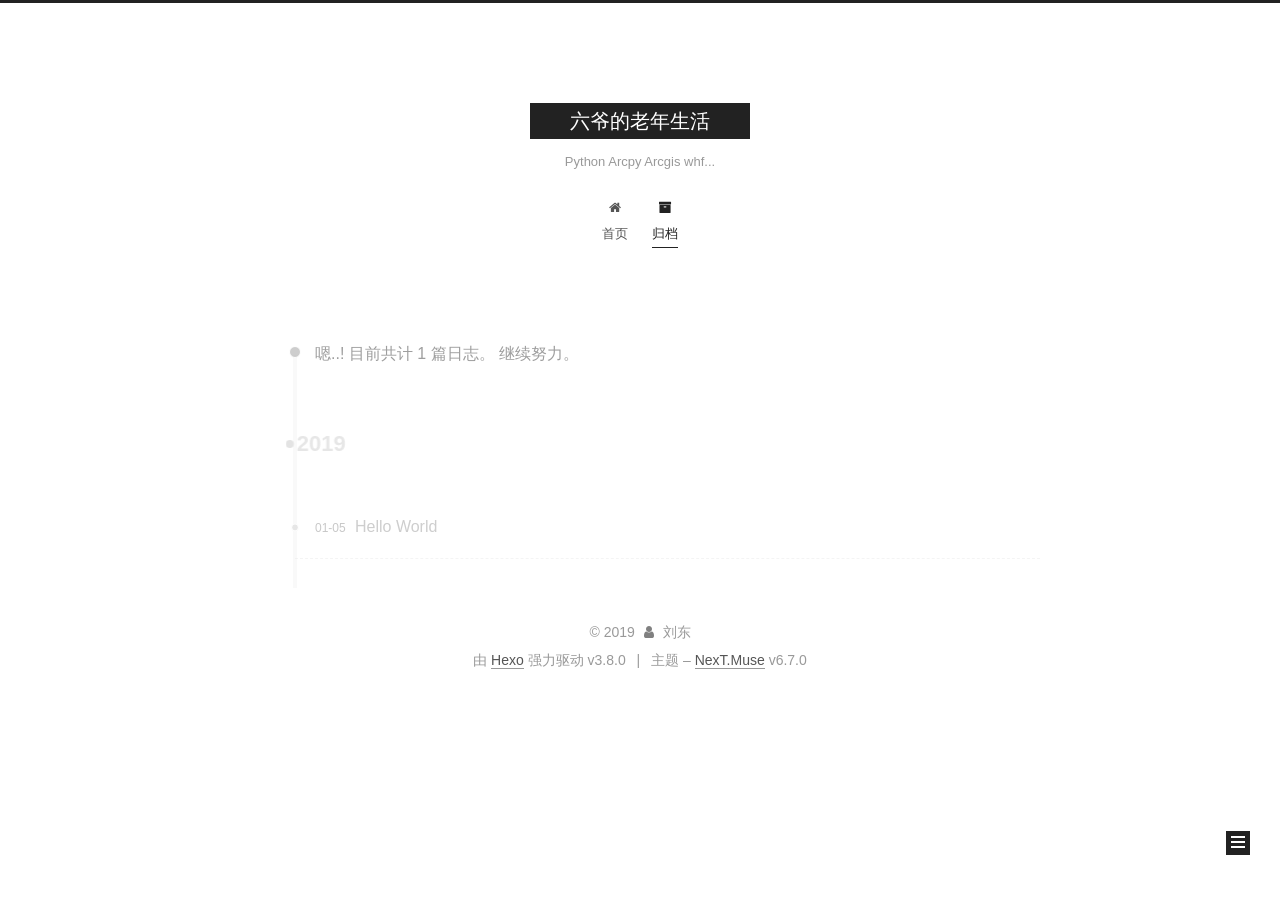
==== commit 16596790: "Site updated: 2019-01-05 23:12:41" ====
--- a/archives/index.html
+++ b/archives/index.html
@@ -14,7 +14,7 @@
   
 
 
-<html class="theme-next muse use-motion" lang="">
+<html class="theme-next muse use-motion" lang="zh-CN">
 <head><meta name="generator" content="Hexo 3.8.0">
   <meta charset="UTF-8">
 <meta http-equiv="X-UA-Compatible" content="IE=edge">
@@ -96,13 +96,16 @@
 
 
 
-  <meta property="og:type" content="website">
-<meta property="og:title" content="Hexo">
+  <meta name="description" content="开此博客时，我女儿（我预感是女儿）还有五个月出生，估计以后脑子会不够用，此博客用来更新自己的所学所得，以及自己的老年生活...">
+<meta property="og:type" content="website">
+<meta property="og:title" content="六爷的老年生活">
 <meta property="og:url" content="http://yoursite.com/archives/index.html">
-<meta property="og:site_name" content="Hexo">
-<meta property="og:locale" content="default">
+<meta property="og:site_name" content="六爷的老年生活">
+<meta property="og:description" content="开此博客时，我女儿（我预感是女儿）还有五个月出生，估计以后脑子会不够用，此博客用来更新自己的所学所得，以及自己的老年生活...">
+<meta property="og:locale" content="zh-CN">
 <meta name="twitter:card" content="summary">
-<meta name="twitter:title" content="Hexo">
+<meta name="twitter:title" content="六爷的老年生活">
+<meta name="twitter:description" content="开此博客时，我女儿（我预感是女儿）还有五个月出生，估计以后脑子会不够用，此博客用来更新自己的所学所得，以及自己的老年生活...">
 
 
 
@@ -119,7 +122,7 @@
   };
 </script>
 
-  <title>Archive | Hexo</title>
+  <title>归档 | 六爷的老年生活</title>
   
 
 
@@ -160,7 +163,7 @@
 
 </head>
 
-<body itemscope="" itemtype="http://schema.org/WebPage" lang="default">
+<body itemscope="" itemtype="http://schema.org/WebPage" lang="zh-CN">
 
   
   
@@ -178,16 +181,20 @@
     <div class="custom-logo-site-title">
       <a href="/" class="brand" rel="start">
         <span class="logo-line-before"><i></i></span>
-        <span class="site-title">Hexo</span>
+        <span class="site-title">六爷的老年生活</span>
         <span class="logo-line-after"><i></i></span>
       </a>
     </div>
     
+      
+        <p class="site-subtitle">Python Arcpy Arcgis whf...</p>
+      
+    
     
   </div>
 
   <div class="site-nav-toggle">
-    <button aria-label="Toggle navigation bar">
+    <button aria-label="切换导航栏">
       <span class="btn-bar"></span>
       <span class="btn-bar"></span>
       <span class="btn-bar"></span>
@@ -215,7 +222,7 @@
 
     
 
-    <a href="/" rel="section"><i class="menu-item-icon fa fa-fw fa-home"></i> <br>Home</a>
+    <a href="/" rel="section"><i class="menu-item-icon fa fa-fw fa-home"></i> <br>首页</a>
 
   </li>
         
@@ -232,7 +239,7 @@
 
     
 
-    <a href="/archives/" rel="section"><i class="menu-item-icon fa fa-fw fa-archive"></i> <br>Archives</a>
+    <a href="/archives/" rel="section"><i class="menu-item-icon fa fa-fw fa-archive"></i> <br>归档</a>
 
   </li>
 
@@ -295,7 +302,7 @@
         
           
         
-        Um..! 1 post. Keep on posting.
+        嗯..! 目前共计 1 篇日志。 继续努力。
       </span>
       
 
@@ -378,8 +385,8 @@
         <div class="site-overview">
           <div class="site-author motion-element" itemprop="author" itemscope="" itemtype="http://schema.org/Person">
             
-              <p class="site-author-name" itemprop="name">John Doe</p>
-              <p class="site-description motion-element" itemprop="description"></p>
+              <p class="site-author-name" itemprop="name">刘东</p>
+              <p class="site-description motion-element" itemprop="description">开此博客时，我女儿（我预感是女儿）还有五个月出生，估计以后脑子会不够用，此博客用来更新自己的所学所得，以及自己的老年生活...</p>
           </div>
 
           
@@ -390,7 +397,7 @@
                   <a href="/archives/">
                 
                     <span class="site-state-item-count">1</span>
-                    <span class="site-state-item-name">posts</span>
+                    <span class="site-state-item-name">日志</span>
                   </a>
                 </div>
               
@@ -436,7 +443,7 @@
   <span class="with-love" id="animate">
     <i class="fa fa-user"></i>
   </span>
-  <span class="author" itemprop="copyrightHolder">John Doe</span>
+  <span class="author" itemprop="copyrightHolder">刘东</span>
 
   
 
@@ -444,7 +451,7 @@
 </div>
 
 
-  <div class="powered-by">Powered by <a href="https://hexo.io" class="theme-link" rel="noopener" target="_blank">Hexo</a> v3.8.0</div>
+  <div class="powered-by">由 <a href="https://hexo.io" class="theme-link" rel="noopener" target="_blank">Hexo</a> 强力驱动 v3.8.0</div>
 
 
 
@@ -452,7 +459,7 @@
 
 
 
-  <div class="theme-info">Theme – <a href="https://theme-next.org" class="theme-link" rel="noopener" target="_blank">NexT.Muse</a> v6.7.0</div>
+  <div class="theme-info">主题 – <a href="https://theme-next.org" class="theme-link" rel="noopener" target="_blank">NexT.Muse</a> v6.7.0</div>
 
 
 
--- a/css/main.css
+++ b/css/main.css
@@ -1882,7 +1882,7 @@
   width: 4px;
   height: 4px;
   border-radius: 50%;
-  background: #e4ff33;
+  background: #34ffff;
 }
 .links-of-blogroll {
   font-size: 13px;
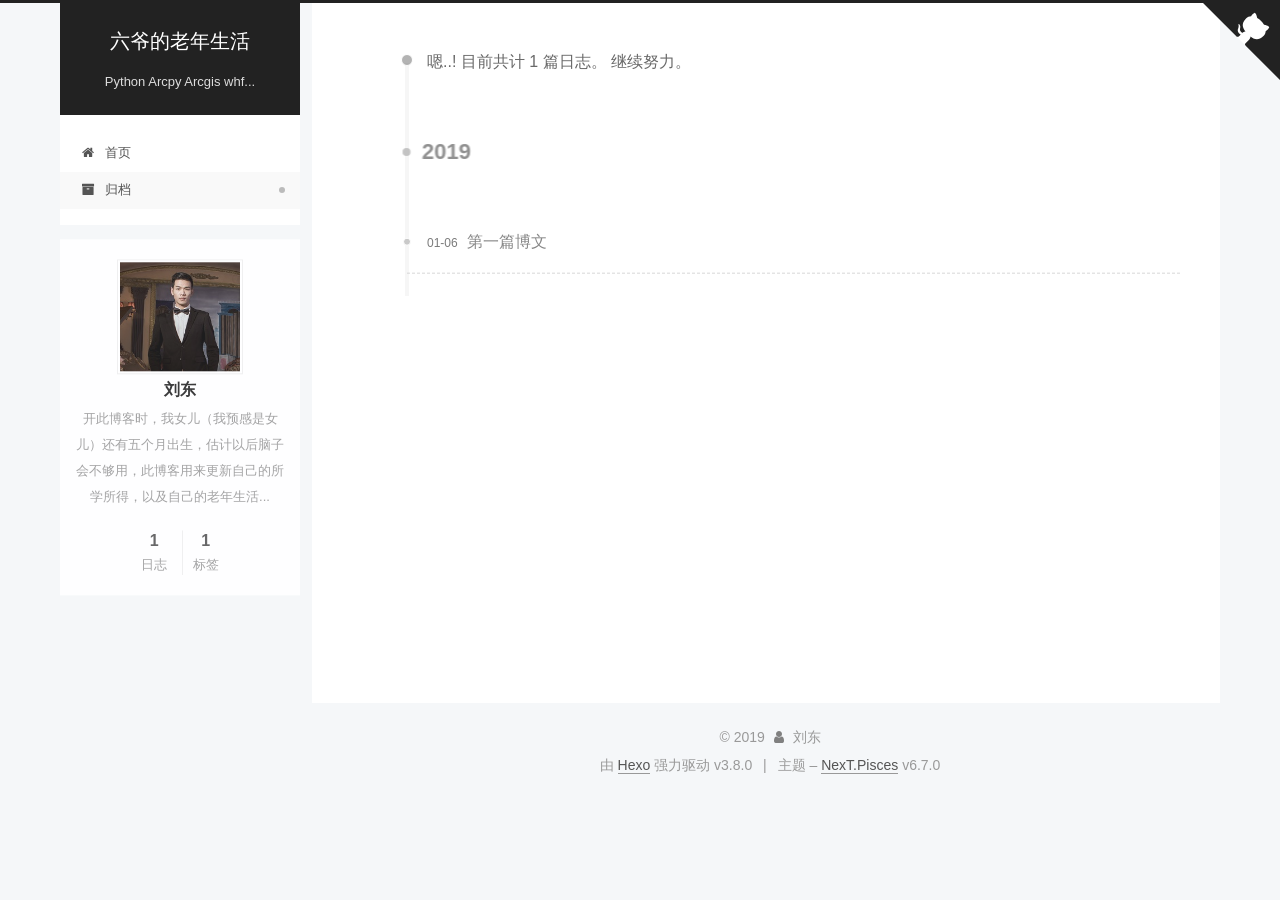
==== commit 4188f0e5: "Site updated: 2019-01-06 00:33:07" ====
--- a/archives/index.html
+++ b/archives/index.html
@@ -14,7 +14,7 @@
   
 
 
-<html class="theme-next muse use-motion" lang="zh-CN">
+<html class="theme-next pisces use-motion" lang="zh-CN">
 <head><meta name="generator" content="Hexo 3.8.0">
   <meta charset="UTF-8">
 <meta http-equiv="X-UA-Compatible" content="IE=edge">
@@ -72,7 +72,7 @@
   var NexT = window.NexT || {};
   var CONFIG = {
     root: '/',
-    scheme: 'Muse',
+    scheme: 'Pisces',
     version: '6.7.0',
     sidebar: {"position":"left","display":"post","offset":12,"b2t":false,"scrollpercent":false,"onmobile":false},
     fancybox: false,
@@ -249,22 +249,6 @@
   
 
   
-    
-
-    
-    
-      
-      
-    
-      
-      
-    
-    
-
-  
-
-
-  
 
   
 </nav>
@@ -279,12 +263,37 @@
     </header>
 
     
+  
+  
+  
+  
+
+  
+
+  <a href="https://github.com/Mrload" class="github-corner" title="欢迎参观我的GitHub" aria-label="欢迎参观我的GitHub" rel="noopener" target="_blank"><svg width="80" height="80" viewbox="0 0 250 250" style="fill: #222; color: #fff; position: absolute; top: 0; border: 0; right: 0;" aria-hidden="true"><path d="M0,0 L115,115 L130,115 L142,142 L250,250 L250,0 Z"/><path d="M128.3,109.0 C113.8,99.7 119.0,89.6 119.0,89.6 C122.0,82.7 120.5,78.6 120.5,78.6 C119.2,72.0 123.4,76.3 123.4,76.3 C127.3,80.9 125.5,87.3 125.5,87.3 C122.9,97.6 130.6,101.9 134.4,103.2" fill="currentColor" style="transform-origin: 130px 106px;" class="octo-arm"/><path d="M115.0,115.0 C114.9,115.1 118.7,116.5 119.8,115.4 L133.7,101.6 C136.9,99.2 139.9,98.4 142.2,98.6 C133.8,88.0 127.5,74.4 143.8,58.0 C148.5,53.4 154.0,51.2 159.7,51.0 C160.3,49.4 163.2,43.6 171.4,40.1 C171.4,40.1 176.1,42.5 178.8,56.2 C183.1,58.6 187.2,61.8 190.9,65.4 C194.5,69.0 197.7,73.2 200.1,77.6 C213.8,80.2 216.3,84.9 216.3,84.9 C212.7,93.1 206.9,96.0 205.4,96.6 C205.1,102.4 203.0,107.8 198.3,112.5 C181.9,128.9 168.3,122.5 157.7,114.1 C157.9,116.9 156.7,120.9 152.7,124.9 L141.0,136.5 C139.8,137.7 141.6,141.9 141.8,141.8 Z" fill="currentColor" class="octo-body"/></svg></a>
+
 
 
     <main id="main" class="main">
       <div class="main-inner">
         <div class="content-wrap">
           
+            
+
+    
+    
+      
+      
+    
+      
+      
+    
+    
+
+  
+
+
+          
           <div id="content" class="content">
             
 
@@ -327,17 +336,17 @@
 
       <h2 class="post-title">
         
-          <a class="post-title-link" href="/2019/01/05/hello-world/" itemprop="url">
+          <a class="post-title-link" href="/2019/01/06/第一篇博文/" itemprop="url">
             
-              <span itemprop="name">Hello World</span>
+              <span itemprop="name">第一篇博文</span>
             
           </a>
         
       </h2>
 
       <div class="post-meta">
-        <time class="post-time" itemprop="dateCreated" datetime="2019-01-05T22:12:46+08:00" content="2019-01-05">
-          01-05
+        <time class="post-time" itemprop="dateCreated" datetime="2019-01-06T00:25:52+08:00" content="2019-01-06">
+          01-06
         </time>
       </div>
 
@@ -384,6 +393,8 @@
       <div class="site-overview-wrap sidebar-panel sidebar-panel-active">
         <div class="site-overview">
           <div class="site-author motion-element" itemprop="author" itemscope="" itemtype="http://schema.org/Person">
+            
+              <img class="site-author-image" itemprop="image" src="/uploads/头像.jpeg" alt="刘东">
             
               <p class="site-author-name" itemprop="name">刘东</p>
               <p class="site-description motion-element" itemprop="description">开此博客时，我女儿（我预感是女儿）还有五个月出生，估计以后脑子会不够用，此博客用来更新自己的所学所得，以及自己的老年生活...</p>
@@ -405,6 +416,19 @@
               
 
               
+                
+                
+                <div class="site-state-item site-state-tags">
+                  
+                    
+                    
+                      
+                    
+                    <span class="site-state-item-count">1</span>
+                    <span class="site-state-item-name">标签</span>
+                  
+                </div>
+              
             </nav>
           
 
@@ -459,7 +483,7 @@
 
 
 
-  <div class="theme-info">主题 – <a href="https://theme-next.org" class="theme-link" rel="noopener" target="_blank">NexT.Muse</a> v6.7.0</div>
+  <div class="theme-info">主题 – <a href="https://theme-next.org" class="theme-link" rel="noopener" target="_blank">NexT.Pisces</a> v6.7.0</div>
 
 
 
@@ -545,6 +569,13 @@
   
   
 
+
+  <script src="/js/src/affix.js?v=6.7.0"></script>
+
+  <script src="/js/src/schemes/pisces.js?v=6.7.0"></script>
+
+
+
   
 
   
--- a/css/main.css
+++ b/css/main.css
@@ -189,7 +189,7 @@
   font-size: 14px;
   line-height: 2;
   color: #555;
-  background: #fff;
+  background: #f5f7f9;
 }
 @media (max-width: 767px) {
   body {
@@ -486,30 +486,30 @@
 .header-inner {
   margin: 0 auto;
   padding: 100px 0 70px;
-  width: 700px;
+  width: calc(100% - 20px);
 }
 @media (min-width: 1200px) {
   .container .header-inner {
-    width: 800px;
+    width: 1160px;
   }
 }
 @media (min-width: 1600px) {
   .container .header-inner {
-    width: 900px;
+    width: 73%;
   }
 }
 .main-inner {
   margin: 0 auto;
-  width: 700px;
+  width: calc(100% - 20px);
 }
 @media (min-width: 1200px) {
   .container .main-inner {
-    width: 800px;
+    width: 1160px;
   }
 }
 @media (min-width: 1600px) {
   .container .main-inner {
-    width: 900px;
+    width: 73%;
   }
 }
 .footer {
@@ -518,16 +518,16 @@
 .footer-inner {
   box-sizing: border-box;
   margin: 0px auto;
-  width: 700px;
+  width: calc(100% - 20px);
 }
 @media (min-width: 1200px) {
   .container .footer-inner {
-    width: 800px;
+    width: 1160px;
   }
 }
 @media (min-width: 1600px) {
   .container .footer-inner {
-    width: 900px;
+    width: 73%;
   }
 }
 pre,
@@ -986,11 +986,11 @@
   display: inline-block;
   padding: 0 20px;
   font-size: 14px;
-  color: #fff;
-  background: #222;
-  border: 2px solid #222;
+  color: #555;
+  background: #fff;
+  border: 2px solid #555;
   text-decoration: none;
-  border-radius: 0;
+  border-radius: 2px;
   transition-property: background-color;
   transition-duration: 0.2s;
   transition-timing-function: ease-in-out;
@@ -999,8 +999,8 @@
 }
 .btn:hover {
   border-color: #222;
-  color: #222;
-  background: #fff;
+  color: #fff;
+  background: #222;
 }
 .btn +.btn {
   margin: 0 0 8px 8px;
@@ -1115,7 +1115,7 @@
   width: 24px;
   background: #222;
   font-size: 12px;
-  opacity: 1;
+  opacity: 0.6;
   color: #fff;
   cursor: pointer;
   text-align: center;
@@ -1136,7 +1136,7 @@
   }
 }
 .back-to-top.back-to-top-on {
-  bottom: 19px;
+  bottom: 30px;
 }
 .header {
   background: transparent;
@@ -1185,7 +1185,7 @@
 .site-subtitle {
   margin-top: 10px;
   font-size: 13px;
-  color: #999;
+  color: #ddd;
 }
 .use-motion .brand {
   opacity: 0;
@@ -1269,6 +1269,113 @@
 }
 .use-motion .menu-item {
   opacity: 0;
+}
+.github-corner :hover .octo-arm {
+  animation: octocat-wave 560ms ease-in-out;
+}
+@media (max-width: 991px) {
+  .github-corner >svg {
+    fill: #fff !important;
+    color: #222 !important;
+  }
+  .github-corner .github-corner:hover .octo-arm {
+    animation: none;
+  }
+  .github-corner .github-corner .octo-arm {
+    animation: octocat-wave 560ms ease-in-out;
+  }
+}
+@-moz-keyframes octocat-wave {
+  0%, 100% {
+    -webkit-transform: rotate(0);
+    -moz-transform: rotate(0);
+    -ms-transform: rotate(0);
+    -o-transform: rotate(0);
+    transform: rotate(0);
+  }
+  20%, 60% {
+    -webkit-transform: rotate(-25deg);
+    -moz-transform: rotate(-25deg);
+    -ms-transform: rotate(-25deg);
+    -o-transform: rotate(-25deg);
+    transform: rotate(-25deg);
+  }
+  40%, 80% {
+    -webkit-transform: rotate(10deg);
+    -moz-transform: rotate(10deg);
+    -ms-transform: rotate(10deg);
+    -o-transform: rotate(10deg);
+    transform: rotate(10deg);
+  }
+}
+@-webkit-keyframes octocat-wave {
+  0%, 100% {
+    -webkit-transform: rotate(0);
+    -moz-transform: rotate(0);
+    -ms-transform: rotate(0);
+    -o-transform: rotate(0);
+    transform: rotate(0);
+  }
+  20%, 60% {
+    -webkit-transform: rotate(-25deg);
+    -moz-transform: rotate(-25deg);
+    -ms-transform: rotate(-25deg);
+    -o-transform: rotate(-25deg);
+    transform: rotate(-25deg);
+  }
+  40%, 80% {
+    -webkit-transform: rotate(10deg);
+    -moz-transform: rotate(10deg);
+    -ms-transform: rotate(10deg);
+    -o-transform: rotate(10deg);
+    transform: rotate(10deg);
+  }
+}
+@-o-keyframes octocat-wave {
+  0%, 100% {
+    -webkit-transform: rotate(0);
+    -moz-transform: rotate(0);
+    -ms-transform: rotate(0);
+    -o-transform: rotate(0);
+    transform: rotate(0);
+  }
+  20%, 60% {
+    -webkit-transform: rotate(-25deg);
+    -moz-transform: rotate(-25deg);
+    -ms-transform: rotate(-25deg);
+    -o-transform: rotate(-25deg);
+    transform: rotate(-25deg);
+  }
+  40%, 80% {
+    -webkit-transform: rotate(10deg);
+    -moz-transform: rotate(10deg);
+    -ms-transform: rotate(10deg);
+    -o-transform: rotate(10deg);
+    transform: rotate(10deg);
+  }
+}
+@keyframes octocat-wave {
+  0%, 100% {
+    -webkit-transform: rotate(0);
+    -moz-transform: rotate(0);
+    -ms-transform: rotate(0);
+    -o-transform: rotate(0);
+    transform: rotate(0);
+  }
+  20%, 60% {
+    -webkit-transform: rotate(-25deg);
+    -moz-transform: rotate(-25deg);
+    -ms-transform: rotate(-25deg);
+    -o-transform: rotate(-25deg);
+    transform: rotate(-25deg);
+  }
+  40%, 80% {
+    -webkit-transform: rotate(10deg);
+    -moz-transform: rotate(10deg);
+    -ms-transform: rotate(10deg);
+    -o-transform: rotate(10deg);
+    transform: rotate(10deg);
+  }
 }
 .post-body {
   overflow-wrap: break-word;
@@ -1795,21 +1902,21 @@
   display: block;
   margin: 0 auto;
   padding: 2px;
-  max-width: 96px;
+  max-width: 120px;
   height: auto;
-  border: 2px solid #333;
+  border: 1px solid #eee;
   opacity: 1;
 }
 .site-author-name {
-  margin: 5px 0 0;
+  margin: 0;
   text-align: center;
-  color: #f5f5f5;
-  font-weight: normal;
+  color: #222;
+  font-weight: 600;
 }
 .site-description {
-  margin-top: 5px;
+  margin-top: 0;
   text-align: center;
-  font-size: 14px;
+  font-size: 13px;
   color: #999;
 }
 .site-state {
@@ -1821,7 +1928,7 @@
 .site-state-item {
   display: inline-block;
   padding: 0 15px;
-  border-left: 1px solid #333;
+  border-left: 1px solid #eee;
 }
 .site-state-item:first-child {
   border-left: none;
@@ -1834,11 +1941,11 @@
   text-align: center;
   color: inherit;
   font-weight: 600;
-  font-size: 18px;
+  font-size: 16px;
 }
 .site-state-item-name {
   font-size: 13px;
-  color: inherit;
+  color: #999;
 }
 .feed-link {
   margin-top: 20px;
@@ -1882,7 +1989,7 @@
   width: 4px;
   height: 4px;
   border-radius: 50%;
-  background: #34ffff;
+  background: #335dff;
 }
 .links-of-blogroll {
   font-size: 13px;
@@ -1921,7 +2028,7 @@
   color: #555;
 }
 .sidebar-nav li:hover {
-  color: #f5f5f5;
+  color: #fc6423;
 }
 .page-post-detail .sidebar-nav-toc {
   padding: 0 5px;
@@ -1930,11 +2037,11 @@
   margin-left: 10px;
 }
 .sidebar-nav .sidebar-nav-active {
-  color: #87daff;
-  border-bottom-color: #87daff;
+  color: #fc6423;
+  border-bottom-color: #fc6423;
 }
 .sidebar-nav .sidebar-nav-active:hover {
-  color: #87daff;
+  color: #fc6423;
 }
 .sidebar-panel {
   display: none;
@@ -1967,12 +2074,12 @@
   transition-timing-function: ease-in-out;
   transition-delay: 0s;
   transition-property: all;
-  color: #999;
-  border-bottom-color: #555;
+  color: #666;
+  border-bottom-color: #ccc;
 }
 .post-toc ol a:hover {
-  color: #ccc;
-  border-bottom-color: #ccc;
+  color: #000;
+  border-bottom-color: #000;
 }
 .post-toc .nav-item {
   overflow: hidden;
@@ -1993,14 +2100,14 @@
   display: block;
 }
 .post-toc .nav .active > a {
-  color: #87daff;
-  border-bottom-color: #87daff;
+  color: #fc6423;
+  border-bottom-color: #fc6423;
 }
 .post-toc .nav .active-current > a {
-  color: #87daff;
+  color: #fc6423;
 }
 .post-toc .nav .active-current > a:hover {
-  color: #87daff;
+  color: #fc6423;
 }
 .footer {
   font-size: 14px;
@@ -2506,7 +2613,7 @@
   }
 }
 .page-post-detail .sidebar-toggle-line {
-  background: #87daff;
+  background: #fc6423;
 }
 .page-post-detail .comments {
   overflow: hidden;
@@ -2529,114 +2636,473 @@
 ul.breadcrumb li+li:last-child {
   font-weight: bold;
 }
+.header {
+  position: relative;
+  margin: 0 auto;
+  width: calc(100% - 20px);
+}
+@media (min-width: 1200px) {
+  .header {
+    width: 1160px;
+  }
+}
+@media (min-width: 1600px) {
+  .header {
+    width: 73%;
+  }
+}
+@media (min-width: 768px) and (max-width: 991px) {
+  .header {
+    width: auto;
+  }
+}
 @media (max-width: 767px) {
-  .header-inner,
-  .container .main-inner,
+  .header {
+    width: auto;
+  }
+}
+.header-inner {
+  position: absolute;
+  top: 0;
+  overflow: hidden;
+  padding: 0;
+  width: 240px;
+  background: #fff;
+  box-shadow: initial;
+  border-radius: initial;
+}
+@media (min-width: 1200px) {
+  .container .header-inner {
+    width: 240px;
+  }
+}
+@media (min-width: 768px) and (max-width: 991px) {
+  .header-inner {
+    position: relative;
+    width: auto;
+    border-radius: initial;
+  }
+}
+@media (max-width: 767px) {
+  .header-inner {
+    position: relative;
+    width: auto;
+    border-radius: initial;
+  }
+}
+.main:before,
+.main:after {
+  content: " ";
+  display: table;
+}
+.main:after {
+  clear: both;
+}
+@media (min-width: 768px) and (max-width: 991px) {
+  .container .main-inner {
+    width: auto;
+  }
+}
+@media (max-width: 767px) {
+  .container .main-inner {
+    width: auto;
+  }
+}
+.content-wrap {
+  float: right;
+  box-sizing: border-box;
+  padding: 40px;
+  width: calc(100% - 252px);
+  background: #fff;
+  min-height: 700px;
+  box-shadow: initial;
+  border-radius: initial;
+}
+@media (min-width: 768px) and (max-width: 991px) {
+  .content-wrap {
+    width: 100%;
+    padding: 20px;
+    border-radius: initial;
+  }
+}
+@media (max-width: 767px) {
+  .content-wrap {
+    width: 100%;
+    padding: 20px;
+    min-height: auto;
+    border-radius: initial;
+  }
+}
+.sidebar {
+  position: static;
+  float: left;
+  margin-left: -100%;
+  width: 240px;
+  background: #f5f7f9;
+  box-shadow: none;
+}
+@media (min-width: 768px) and (max-width: 991px) {
+  .sidebar {
+    display: none;
+  }
+}
+@media (max-width: 767px) {
+  .sidebar {
+    display: none;
+  }
+}
+.sidebar-toggle {
+  display: none;
+}
+.footer-inner {
+  padding-left: 260px;
+}
+@media (min-width: 768px) and (max-width: 991px) {
   .footer-inner {
     width: auto;
-  }
-}
-embed {
-  display: block;
-  margin: 0px auto 25px auto;
-}
-.custom-logo .site-meta-headline {
-  text-align: center;
-}
-.custom-logo .brand {
+    padding-left: 0 !important;
+    padding-right: 0 !important;
+  }
+}
+@media (max-width: 767px) {
+  .footer-inner {
+    width: auto;
+    padding-left: 0 !important;
+    padding-right: 0 !important;
+  }
+}
+.sidebar-position-right .header-inner {
+  right: 0;
+}
+.sidebar-position-right .content-wrap {
+  float: left;
+}
+.sidebar-position-right .sidebar {
+  float: right;
+}
+.sidebar-position-right .footer-inner {
+  padding-left: 0;
+  padding-right: 260px;
+}
+.site-brand-wrapper {
+  position: relative;
+}
+.site-meta {
+  padding: 20px 0;
+  color: #fff;
+  background: #222;
+}
+@media (min-width: 768px) and (max-width: 991px) {
+  .site-meta {
+    box-shadow: 0 0 16px rgba(0,0,0,0.5);
+  }
+}
+@media (max-width: 767px) {
+  .site-meta {
+    box-shadow: 0 0 16px rgba(0,0,0,0.5);
+  }
+}
+.brand {
+  padding: 0;
   background: none;
 }
-.custom-logo .site-title {
-  margin: 10px auto 0;
-  font-size: 24px;
-  color: #222;
-}
-.custom-logo .site-title a {
-  border: none;
+.brand:hover {
+  color: #fff;
+}
+.site-subtitle {
+  margin: 10px 10px 0;
+  font-weight: initial;
 }
 .custom-logo-image {
-  margin: 0 auto;
-  padding: 5px;
-  max-width: 150px;
-  background: #fff;
+  margin-top: 20px;
+}
+@media (min-width: 768px) and (max-width: 991px) {
+  .custom-logo-image {
+    display: none;
+  }
 }
 @media (max-width: 767px) {
+  .custom-logo-image {
+    display: none;
+  }
+}
+.site-search form {
+  display: none;
+}
+.site-nav {
+  border-top: none;
+}
+@media (min-width: 768px) and (max-width: 991px) {
   .site-nav {
-    position: absolute;
-    left: 0;
-    top: 52px;
-    margin: 0;
-    width: 100%;
-    padding: 0;
-    background: #fff;
-    border-bottom: 1px solid #ddd;
-    z-index: 1030;
-  }
-}
-@media (max-width: 767px) {
-  .menu {
-    text-align: left;
+    display: none !important;
+  }
+}
+@media (min-width: 768px) and (max-width: 991px) {
+  .site-nav-on {
+    display: block !important;
   }
 }
 .menu-item-active a,
 .menu .menu-item a:hover,
 .menu .menu-item span.exturl:hover {
-  border-bottom-color: #222 !important;
-  color: #222;
-}
-@media (max-width: 767px) {
-  .menu-item-active a,
-  .menu .menu-item a:hover,
-  .menu .menu-item span.exturl:hover {
-    border-bottom: 1px dotted #ddd !important;
-  }
-}
-@media (max-width: 767px) {
-  .menu .menu-item {
-    display: block;
-    margin: 0 10px;
-    vertical-align: top;
-  }
-}
-.menu .menu-item .badge {
-  display: inline-block;
-  padding: 1px 4px;
-  margin-left: 5px;
-  font-weight: 700;
-  line-height: 1;
-  text-align: center;
-  white-space: nowrap;
-  background-color: #eee;
-}
-@media (max-width: 767px) {
-  .menu .menu-item .badge {
-    float: right;
-    margin: 0.35em 0 0 0;
-  }
-}
-@media (max-width: 767px) {
-  .menu .menu-item br {
-    display: none;
-  }
-}
-@media (max-width: 767px) {
-  .menu .menu-item a,
-  .menu .menu-item span.exturl {
-    padding: 5px 10px;
-  }
+  background: #f9f9f9;
+  border-bottom-color: #fff;
+}
+.menu-item-active a:after,
+.menu .menu-item a:hover:after,
+.menu .menu-item span.exturl:hover:after {
+  content: " ";
+  position: absolute;
+  top: 50%;
+  margin-top: -3px;
+  right: 15px;
+  width: 6px;
+  height: 6px;
+  border-radius: 50%;
+  background-color: #bbb;
+}
+.menu .menu-item {
+  display: block;
+  margin: 0;
+}
+.menu .menu-item a,
+.menu .menu-item span.exturl {
+  position: relative;
+  box-sizing: border-box;
+  padding: 5px 20px;
+  text-align: left;
+  line-height: inherit;
+  transition-property: background-color;
+  transition-duration: 0.2s;
+  transition-timing-function: ease-in-out;
+  transition-delay: 0s;
 }
 @media (hover: none) {
   .menu .menu-item a:hover,
   .menu .menu-item span.exturl:hover {
-    border-bottom-color: transparent !important;
-  }
-}
-.menu .menu-item .fa {
+    background: none;
+  }
+}
+.menu .menu-item .badge {
+  display: inline-block;
+  padding: 2px 5px;
+  font-weight: 700;
+  line-height: 1;
+  color: #fff;
+  text-align: center;
+  white-space: nowrap;
+  vertical-align: middle;
+  background-color: #ccc;
+  border-radius: 10px;
+  float: right;
+  margin: 0.35em 0 0 0;
+  text-shadow: 1px 1px 0px rgba(0,0,0,0.1);
+}
+.menu .menu-item br {
+  display: none;
+}
+.btn-bar {
+  background-color: #fff;
+}
+.site-nav-toggle {
+  left: 20px;
+  top: 50%;
+  -webkit-transform: translateY(-50%);
+  -webkit-transform: translateY(-50%);
+  -moz-transform: translateY(-50%);
+  -ms-transform: translateY(-50%);
+  -o-transform: translateY(-50%);
+  transform: translateY(-50%);
+}
+@media (min-width: 768px) and (max-width: 991px) {
+  .site-nav-toggle {
+    display: block;
+  }
+}
+.sub-menu {
+  margin: 0;
+  padding: 6px 0;
+  background: #fff !important;
+  border-bottom: 1px solid #ddd;
+}
+.sub-menu .menu-item {
+  display: inline-block !important;
+}
+.sub-menu .menu-item a,
+.sub-menu .menu-item span.exturl {
+  padding: initial !important;
+  margin: 5px 10px;
+}
+.sub-menu .menu-item a:hover,
+.sub-menu .menu-item span.exturl:hover {
+  background: initial !important;
+  color: #fc6423;
+}
+.sub-menu .menu-item-active a {
+  background: #fff !important;
+  color: #fc6423;
+  border-bottom-color: #fc6423;
+}
+.sub-menu .menu-item-active a:hover {
+  background: #fff !important;
+  border-bottom-color: #fc6423;
+}
+.sub-menu .menu-item-active a:after {
+  content: initial;
+}
+.use-motion .sidebar .motion-element {
+  opacity: 1;
+}
+.sidebar {
+  right: auto;
+  bottom: auto;
+  -webkit-transform: none;
+}
+.sidebar-inner {
+  box-sizing: border-box;
+  width: 240px;
+  color: #555;
+  background: #fff;
+  box-shadow: initial;
+  border-radius: initial;
+  opacity: 0;
+}
+.sidebar-inner.affix {
+  position: fixed;
+  top: 12px;
+}
+.sidebar-inner.affix-bottom {
+  position: absolute;
+}
+.site-overview {
+  text-align: left;
+}
+.site-author:before,
+.site-author:after {
+  content: " ";
+  display: table;
+}
+.site-author:after {
+  clear: both;
+}
+.sidebar a,
+.sidebar span.exturl {
+  color: #555;
+}
+.sidebar a:hover,
+.sidebar span.exturl:hover {
+  color: #222;
+}
+.site-state-item {
+  padding: 0 10px;
+}
+.links-of-author-item a:before,
+.links-of-author-item span.exturl:before {
+  display: none;
+}
+.links-of-author-item a,
+.links-of-author-item span.exturl {
+  border-bottom: none;
+  text-decoration: underline;
+}
+.feed-link {
+  border-top: 1px dotted #ccc;
+  border-bottom: 1px dotted #ccc;
+  text-align: center;
+}
+.feed-link a {
+  display: block;
+  color: #fc6423;
+  border: none;
+}
+.feed-link a:hover {
+  background: none;
+  color: #e34603;
+}
+.feed-link a:hover i {
+  color: #e34603;
+}
+.links-of-author {
+  display: flex;
+  flex-wrap: wrap;
+  justify-content: center;
+}
+.links-of-author span.exturl {
+  font-size: 13px;
+}
+.links-of-author-item {
+  margin: 5px 0 0;
+  width: 50%;
+}
+.links-of-author-item a,
+.links-of-author-item .exturl {
+  max-width: 216px;
+  box-sizing: border-box;
+  display: inline-block;
   margin-right: 0;
-}
-.site-search form {
-  display: none;
+  margin-bottom: 0;
+  padding: 0 5px;
+  overflow: hidden;
+  white-space: nowrap;
+  text-overflow: ellipsis;
+}
+.links-of-author-item a,
+.links-of-author-item span.exturl {
+  display: block;
+  text-decoration: none;
+}
+.links-of-author-item a:hover,
+.links-of-author-item span.exturl:hover {
+  border-radius: 4px;
+  background: #eee;
+}
+.links-of-author-item .fa {
+  margin-right: 2px;
+  font-size: 16px;
+}
+.links-of-author-item .fa-globe {
+  font-size: 15px;
+}
+.links-of-blogroll {
+  text-align: center;
+  margin-top: 20px;
+  padding: 3px 0 0;
+  border-top: 1px dotted #ccc;
+}
+.links-of-blogroll-title {
+  margin-top: 0;
+}
+.links-of-blogroll-item {
+  padding: 0;
+}
+.links-of-blogroll-inline:before,
+.links-of-blogroll-inline:after {
+  content: " ";
+  display: table;
+}
+.links-of-blogroll-inline:after {
+  clear: both;
 }
 .links-of-blogroll-inline .links-of-blogroll-item {
+  margin: 5px 0 0;
+  width: 50%;
   display: inline-block;
-}
+  width: unset;
+}
+.links-of-blogroll-inline .links-of-blogroll-item a,
+.links-of-blogroll-inline .links-of-blogroll-item .exturl {
+  max-width: 216px;
+  box-sizing: border-box;
+  display: inline-block;
+  margin-right: 0;
+  margin-bottom: 0;
+  padding: 0 5px;
+  overflow: hidden;
+  white-space: nowrap;
+  text-overflow: ellipsis;
+}
+@media (max-width: 767px) {
+  .post-body {
+    text-align: justify;
+  }
+}
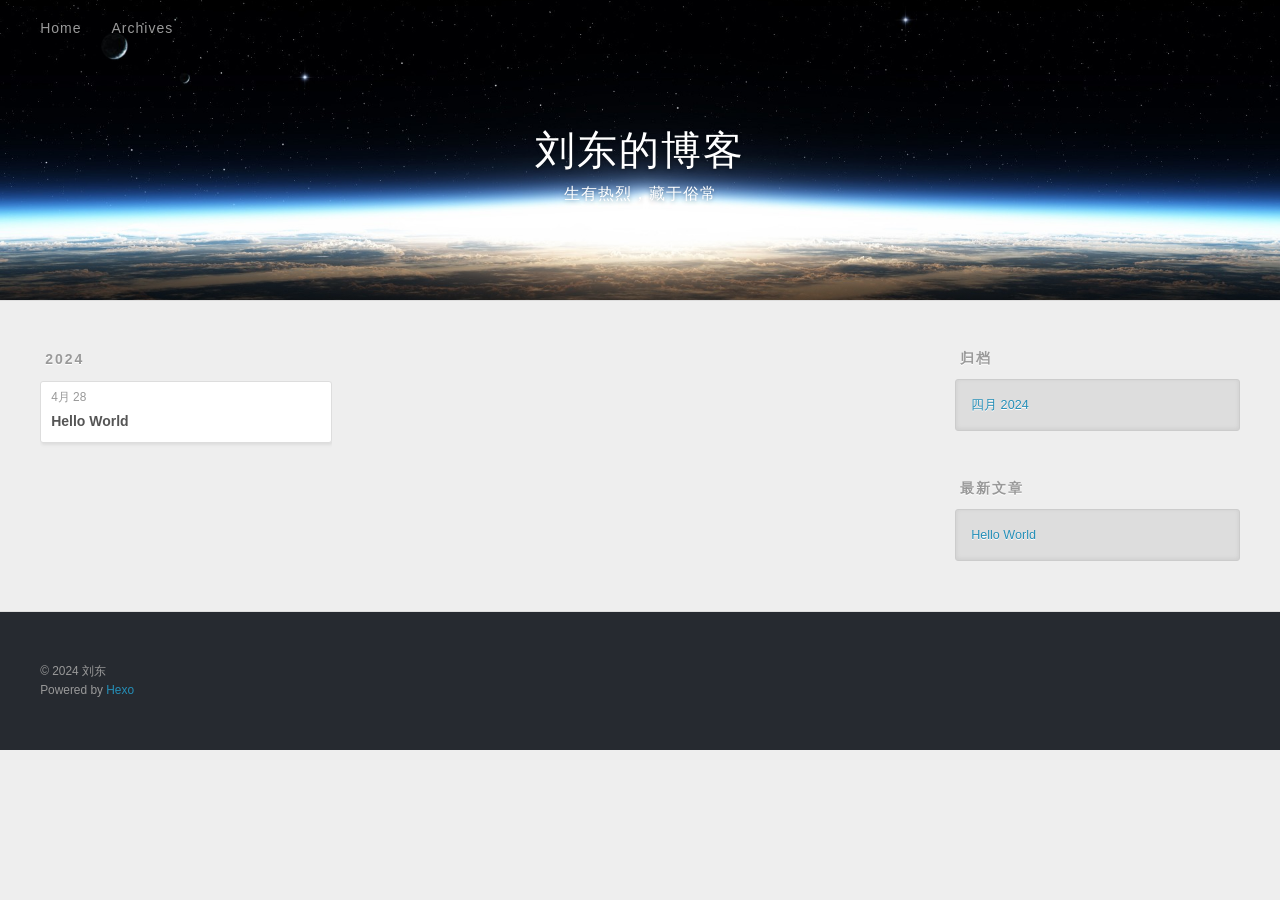
==== commit 1788d6d7: "PersonCMP" ====
--- a/archives/index.html
+++ b/archives/index.html
@@ -1,637 +1,191 @@
 <!DOCTYPE html>
+<html>
+<head>
+  <meta charset="utf-8">
+  
+  
+  <title>归档 | 刘东的博客</title>
+  <meta name="viewport" content="width=device-width, initial-scale=1, shrink-to-fit=no">
+  <meta name="description" content="记录">
+<meta property="og:type" content="website">
+<meta property="og:title" content="刘东的博客">
+<meta property="og:url" content="http://example.com/archives/index.html">
+<meta property="og:site_name" content="刘东的博客">
+<meta property="og:description" content="记录">
+<meta property="og:locale" content="zh_CN">
+<meta property="article:author" content="刘东">
+<meta name="twitter:card" content="summary">
+  
+    <link rel="alternate" href="/atom.xml" title="刘东的博客" type="application/atom+xml">
+  
+  
+    <link rel="shortcut icon" href="/favicon.png">
+  
+  
+  
+<link rel="stylesheet" href="/css/style.css">
+
+  
+    
+<link rel="stylesheet" href="/fancybox/jquery.fancybox.min.css">
+
+  
+  
+<meta name="generator" content="Hexo 7.2.0"></head>
+
+<body>
+  <div id="container">
+    <div id="wrap">
+      <header id="header">
+  <div id="banner"></div>
+  <div id="header-outer" class="outer">
+    <div id="header-title" class="inner">
+      <h1 id="logo-wrap">
+        <a href="/" id="logo">刘东的博客</a>
+      </h1>
+      
+        <h2 id="subtitle-wrap">
+          <a href="/" id="subtitle">生有热烈，藏于俗常</a>
+        </h2>
+      
+    </div>
+    <div id="header-inner" class="inner">
+      <nav id="main-nav">
+        <a id="main-nav-toggle" class="nav-icon"><span class="fa fa-bars"></span></a>
+        
+          <a class="main-nav-link" href="/">Home</a>
+        
+          <a class="main-nav-link" href="/archives">Archives</a>
+        
+      </nav>
+      <nav id="sub-nav">
+        
+        
+          <a class="nav-icon" href="/atom.xml" title="RSS 订阅"><span class="fa fa-rss"></span></a>
+        
+        <a class="nav-icon nav-search-btn" title="搜索"><span class="fa fa-search"></span></a>
+      </nav>
+      <div id="search-form-wrap">
+        <form action="//google.com/search" method="get" accept-charset="UTF-8" class="search-form"><input type="search" name="q" class="search-form-input" placeholder="搜索"><button type="submit" class="search-form-submit">&#xF002;</button><input type="hidden" name="sitesearch" value="http://example.com"></form>
+      </div>
+    </div>
+  </div>
+</header>
+
+      <div class="outer">
+        <section id="main">
+  
+  
+    
+    
+      
+      
+      <section class="archives-wrap">
+        <div class="archive-year-wrap">
+          <a href="/archives/2024" class="archive-year">2024</a>
+        </div>
+        <div class="archives">
+    
+    <article class="archive-article archive-type-post">
+  <div class="archive-article-inner">
+    <header class="archive-article-header">
+      <a href="/2024/04/28/hello-world/" class="archive-article-date">
+  <time class="dt-published" datetime="2024-04-28T12:46:32.254Z" itemprop="datePublished">4月 28</time>
+</a>
+      
+  
+    <h1 itemprop="name">
+      <a class="archive-article-title" href="/2024/04/28/hello-world/">Hello World</a>
+    </h1>
+  
+
+    </header>
+  </div>
+</article>
+  
+  
+    </div></section>
+  
+
+
+</section>
+        
+          <aside id="sidebar">
+  
+    
+
+  
+    
+
+  
+    
+  
+    
+  <div class="widget-wrap">
+    <h3 class="widget-title">归档</h3>
+    <div class="widget">
+      <ul class="archive-list"><li class="archive-list-item"><a class="archive-list-link" href="/archives/2024/04/">四月 2024</a></li></ul>
+    </div>
+  </div>
+
+
+  
+    
+  <div class="widget-wrap">
+    <h3 class="widget-title">最新文章</h3>
+    <div class="widget">
+      <ul>
+        
+          <li>
+            <a href="/2024/04/28/hello-world/">Hello World</a>
+          </li>
+        
+      </ul>
+    </div>
+  </div>
+
+  
+</aside>
+        
+      </div>
+      <footer id="footer">
+  
+  <div class="outer">
+    <div id="footer-info" class="inner">
+      
+      &copy; 2024 刘东<br>
+      Powered by <a href="https://hexo.io/" target="_blank">Hexo</a>
+    </div>
+  </div>
+</footer>
+
+    </div>
+    <nav id="mobile-nav">
+  
+    <a href="/" class="mobile-nav-link">Home</a>
+  
+    <a href="/archives" class="mobile-nav-link">Archives</a>
+  
+</nav>
+    
+
+
+<script src="/js/jquery-3.6.4.min.js"></script>
+
+
+
+  
+<script src="/fancybox/jquery.fancybox.min.js"></script>
+
+
+
+
+<script src="/js/script.js"></script>
 
 
 
 
 
-
-
-
-
-
-
-
-  
-
-
-<html class="theme-next pisces use-motion" lang="zh-CN">
-<head><meta name="generator" content="Hexo 3.8.0">
-  <meta charset="UTF-8">
-<meta http-equiv="X-UA-Compatible" content="IE=edge">
-<meta name="viewport" content="width=device-width, initial-scale=1, maximum-scale=2">
-<meta name="theme-color" content="#222">
-
-
-
-
-
-
-
-
-
-
-
-
-
-
-
-
-
-
-
-
-
-
-
-
-
-
-<link rel="stylesheet" href="/lib/font-awesome/css/font-awesome.min.css?v=4.6.2">
-
-<link rel="stylesheet" href="/css/main.css?v=6.7.0">
-
-
-  <link rel="apple-touch-icon" sizes="180x180" href="/images/apple-touch-icon-next.png?v=6.7.0">
-
-
-  <link rel="icon" type="image/png" sizes="32x32" href="/images/favicon-32x32-next.png?v=6.7.0">
-
-
-  <link rel="icon" type="image/png" sizes="16x16" href="/images/favicon-16x16-next.png?v=6.7.0">
-
-
-  <link rel="mask-icon" href="/images/logo.svg?v=6.7.0" color="#222">
-
-
-
-
-
-
-
-<script id="hexo.configurations">
-  var NexT = window.NexT || {};
-  var CONFIG = {
-    root: '/',
-    scheme: 'Pisces',
-    version: '6.7.0',
-    sidebar: {"position":"left","display":"post","offset":12,"b2t":false,"scrollpercent":false,"onmobile":false},
-    fancybox: false,
-    fastclick: false,
-    lazyload: false,
-    tabs: true,
-    motion: {"enable":true,"async":false,"transition":{"post_block":"fadeIn","post_header":"slideDownIn","post_body":"slideDownIn","coll_header":"slideLeftIn","sidebar":"slideUpIn"}},
-    algolia: {
-      applicationID: '',
-      apiKey: '',
-      indexName: '',
-      hits: {"per_page":10},
-      labels: {"input_placeholder":"Search for Posts","hits_empty":"We didn't find any results for the search: ${query}","hits_stats":"${hits} results found in ${time} ms"}
-    }
-  };
-</script>
-
-
-  
-
-
-
-
-  <meta name="description" content="开此博客时，我女儿（我预感是女儿）还有五个月出生，估计以后脑子会不够用，此博客用来更新自己的所学所得，以及自己的老年生活...">
-<meta property="og:type" content="website">
-<meta property="og:title" content="六爷的老年生活">
-<meta property="og:url" content="http://yoursite.com/archives/index.html">
-<meta property="og:site_name" content="六爷的老年生活">
-<meta property="og:description" content="开此博客时，我女儿（我预感是女儿）还有五个月出生，估计以后脑子会不够用，此博客用来更新自己的所学所得，以及自己的老年生活...">
-<meta property="og:locale" content="zh-CN">
-<meta name="twitter:card" content="summary">
-<meta name="twitter:title" content="六爷的老年生活">
-<meta name="twitter:description" content="开此博客时，我女儿（我预感是女儿）还有五个月出生，估计以后脑子会不够用，此博客用来更新自己的所学所得，以及自己的老年生活...">
-
-
-
-
-
-
-  <link rel="canonical" href="http://yoursite.com/archives/">
-
-
-
-<script id="page.configurations">
-  CONFIG.page = {
-    sidebar: "",
-  };
-</script>
-
-  <title>归档 | 六爷的老年生活</title>
-  
-
-
-
-
-
-
-
-
-
-
-
-
-  <noscript>
-  <style>
-  .use-motion .motion-element,
-  .use-motion .brand,
-  .use-motion .menu-item,
-  .sidebar-inner,
-  .use-motion .post-block,
-  .use-motion .pagination,
-  .use-motion .comments,
-  .use-motion .post-header,
-  .use-motion .post-body,
-  .use-motion .collection-title { opacity: initial; }
-
-  .use-motion .logo,
-  .use-motion .site-title,
-  .use-motion .site-subtitle {
-    opacity: initial;
-    top: initial;
-  }
-
-  .use-motion .logo-line-before i { left: initial; }
-  .use-motion .logo-line-after i { right: initial; }
-  </style>
-</noscript>
-
-</head>
-
-<body itemscope="" itemtype="http://schema.org/WebPage" lang="zh-CN">
-
-  
-  
-    
-  
-
-  <div class="container sidebar-position-left page-archive">
-    <div class="headband"></div>
-
-    <header id="header" class="header" itemscope="" itemtype="http://schema.org/WPHeader">
-      <div class="header-inner"><div class="site-brand-wrapper">
-  <div class="site-meta">
-    
-
-    <div class="custom-logo-site-title">
-      <a href="/" class="brand" rel="start">
-        <span class="logo-line-before"><i></i></span>
-        <span class="site-title">六爷的老年生活</span>
-        <span class="logo-line-after"><i></i></span>
-      </a>
-    </div>
-    
-      
-        <p class="site-subtitle">Python Arcpy Arcgis whf...</p>
-      
-    
-    
   </div>
-
-  <div class="site-nav-toggle">
-    <button aria-label="切换导航栏">
-      <span class="btn-bar"></span>
-      <span class="btn-bar"></span>
-      <span class="btn-bar"></span>
-    </button>
-  </div>
-</div>
-
-
-
-<nav class="site-nav">
-  
-    <ul id="menu" class="menu">
-      
-        
-        
-        
-          
-          <li class="menu-item menu-item-home">
-
-    
-    
-    
-      
-    
-
-    
-
-    <a href="/" rel="section"><i class="menu-item-icon fa fa-fw fa-home"></i> <br>首页</a>
-
-  </li>
-        
-        
-        
-          
-          <li class="menu-item menu-item-archives menu-item-active">
-
-    
-    
-    
-      
-    
-
-    
-
-    <a href="/archives/" rel="section"><i class="menu-item-icon fa fa-fw fa-archive"></i> <br>归档</a>
-
-  </li>
-
-      
-      
-    </ul>
-  
-
-  
-
-  
-</nav>
-
-
-
-  
-
-
-
-</div>
-    </header>
-
-    
-  
-  
-  
-  
-
-  
-
-  <a href="https://github.com/Mrload" class="github-corner" title="欢迎参观我的GitHub" aria-label="欢迎参观我的GitHub" rel="noopener" target="_blank"><svg width="80" height="80" viewbox="0 0 250 250" style="fill: #222; color: #fff; position: absolute; top: 0; border: 0; right: 0;" aria-hidden="true"><path d="M0,0 L115,115 L130,115 L142,142 L250,250 L250,0 Z"/><path d="M128.3,109.0 C113.8,99.7 119.0,89.6 119.0,89.6 C122.0,82.7 120.5,78.6 120.5,78.6 C119.2,72.0 123.4,76.3 123.4,76.3 C127.3,80.9 125.5,87.3 125.5,87.3 C122.9,97.6 130.6,101.9 134.4,103.2" fill="currentColor" style="transform-origin: 130px 106px;" class="octo-arm"/><path d="M115.0,115.0 C114.9,115.1 118.7,116.5 119.8,115.4 L133.7,101.6 C136.9,99.2 139.9,98.4 142.2,98.6 C133.8,88.0 127.5,74.4 143.8,58.0 C148.5,53.4 154.0,51.2 159.7,51.0 C160.3,49.4 163.2,43.6 171.4,40.1 C171.4,40.1 176.1,42.5 178.8,56.2 C183.1,58.6 187.2,61.8 190.9,65.4 C194.5,69.0 197.7,73.2 200.1,77.6 C213.8,80.2 216.3,84.9 216.3,84.9 C212.7,93.1 206.9,96.0 205.4,96.6 C205.1,102.4 203.0,107.8 198.3,112.5 C181.9,128.9 168.3,122.5 157.7,114.1 C157.9,116.9 156.7,120.9 152.7,124.9 L141.0,136.5 C139.8,137.7 141.6,141.9 141.8,141.8 Z" fill="currentColor" class="octo-body"/></svg></a>
-
-
-
-    <main id="main" class="main">
-      <div class="main-inner">
-        <div class="content-wrap">
-          
-            
-
-    
-    
-      
-      
-    
-      
-      
-    
-    
-
-  
-
-
-          
-          <div id="content" class="content">
-            
-
-  
-  
-  
-  <div class="post-block archive">
-    <div id="posts" class="posts-collapse">
-      <span class="archive-move-on"></span>
-
-      
-      <span class="archive-page-counter">
-        
-        
-        
-          
-        
-        嗯..! 目前共计 1 篇日志。 继续努力。
-      </span>
-      
-
-      
-
-        
-        
-        
-
-        
-          
-          <div class="collection-title">
-            <h1 class="archive-year" id="archive-year-2019">2019</h1>
-          </div>
-        
-        
-
-        
-
-  <article class="post post-type-normal" itemscope="" itemtype="http://schema.org/Article">
-    <header class="post-header">
-
-      <h2 class="post-title">
-        
-          <a class="post-title-link" href="/2019/01/06/第一篇博文/" itemprop="url">
-            
-              <span itemprop="name">第一篇博文</span>
-            
-          </a>
-        
-      </h2>
-
-      <div class="post-meta">
-        <time class="post-time" itemprop="dateCreated" datetime="2019-01-06T00:25:52+08:00" content="2019-01-06">
-          01-06
-        </time>
-      </div>
-
-    </header>
-  </article>
-
-
-
-      
-
-    </div>
-  </div>
-  
-  
-  
-
-  
-
-
-
-          </div>
-          
-
-        </div>
-        
-          
-  
-  <div class="sidebar-toggle">
-    <div class="sidebar-toggle-line-wrap">
-      <span class="sidebar-toggle-line sidebar-toggle-line-first"></span>
-      <span class="sidebar-toggle-line sidebar-toggle-line-middle"></span>
-      <span class="sidebar-toggle-line sidebar-toggle-line-last"></span>
-    </div>
-  </div>
-
-  <aside id="sidebar" class="sidebar">
-    
-    <div class="sidebar-inner">
-
-      
-
-      
-
-      <div class="site-overview-wrap sidebar-panel sidebar-panel-active">
-        <div class="site-overview">
-          <div class="site-author motion-element" itemprop="author" itemscope="" itemtype="http://schema.org/Person">
-            
-              <img class="site-author-image" itemprop="image" src="/uploads/头像.jpeg" alt="刘东">
-            
-              <p class="site-author-name" itemprop="name">刘东</p>
-              <p class="site-description motion-element" itemprop="description">开此博客时，我女儿（我预感是女儿）还有五个月出生，估计以后脑子会不够用，此博客用来更新自己的所学所得，以及自己的老年生活...</p>
-          </div>
-
-          
-            <nav class="site-state motion-element">
-              
-                <div class="site-state-item site-state-posts">
-                
-                  <a href="/archives/">
-                
-                    <span class="site-state-item-count">1</span>
-                    <span class="site-state-item-name">日志</span>
-                  </a>
-                </div>
-              
-
-              
-
-              
-                
-                
-                <div class="site-state-item site-state-tags">
-                  
-                    
-                    
-                      
-                    
-                    <span class="site-state-item-count">1</span>
-                    <span class="site-state-item-name">标签</span>
-                  
-                </div>
-              
-            </nav>
-          
-
-          
-
-          
-
-          
-
-          
-          
-
-          
-            
-          
-          
-
-        </div>
-      </div>
-
-      
-
-      
-
-    </div>
-  </aside>
-
-
-        
-      </div>
-    </main>
-
-    <footer id="footer" class="footer">
-      <div class="footer-inner">
-        <div class="copyright">&copy; <span itemprop="copyrightYear">2019</span>
-  <span class="with-love" id="animate">
-    <i class="fa fa-user"></i>
-  </span>
-  <span class="author" itemprop="copyrightHolder">刘东</span>
-
-  
-
-  
-</div>
-
-
-  <div class="powered-by">由 <a href="https://hexo.io" class="theme-link" rel="noopener" target="_blank">Hexo</a> 强力驱动 v3.8.0</div>
-
-
-
-  <span class="post-meta-divider">|</span>
-
-
-
-  <div class="theme-info">主题 – <a href="https://theme-next.org" class="theme-link" rel="noopener" target="_blank">NexT.Pisces</a> v6.7.0</div>
-
-
-
-
-        
-
-
-
-
-
-
-
-        
-      </div>
-    </footer>
-
-    
-      <div class="back-to-top">
-        <i class="fa fa-arrow-up"></i>
-        
-      </div>
-    
-
-    
-
-    
-
-    
-  </div>
-
-  
-
-<script>
-  if (Object.prototype.toString.call(window.Promise) !== '[object Function]') {
-    window.Promise = null;
-  }
-</script>
-
-
-
-
-
-
-
-
-
-
-
-
-
-
-
-
-
-
-
-
-
-
-
-
-
-
-  
-  <script src="/lib/jquery/index.js?v=2.1.3"></script>
-
-  
-  <script src="/lib/velocity/velocity.min.js?v=1.2.1"></script>
-
-  
-  <script src="/lib/velocity/velocity.ui.min.js?v=1.2.1"></script>
-
-
-  
-
-
-  <script src="/js/src/utils.js?v=6.7.0"></script>
-
-  <script src="/js/src/motion.js?v=6.7.0"></script>
-
-
-
-  
-  
-
-
-  <script src="/js/src/affix.js?v=6.7.0"></script>
-
-  <script src="/js/src/schemes/pisces.js?v=6.7.0"></script>
-
-
-
-  
-
-  
-
-
-  <script src="/js/src/bootstrap.js?v=6.7.0"></script>
-
-
-
-  
-
-
-
-  
-
-
-
-
-
-
-
-
-
-
-
-  
-
-
-
-
-
-  
-
-  
-
-  
-
-  
-
-  
-
-  
-
-  
-
-  
-
-  
-
-  
-
-  
-
-  
-
-  
-
 </body>
-</html>
+</html>
--- a/css/style.css
+++ b/css/style.css
@@ -0,0 +1,1346 @@
+body {
+  width: 100%;
+}
+body:before,
+body:after {
+  content: "";
+  display: table;
+}
+body:after {
+  clear: both;
+}
+html,
+body,
+div,
+span,
+applet,
+object,
+iframe,
+h1,
+h2,
+h3,
+h4,
+h5,
+h6,
+p,
+blockquote,
+pre,
+a,
+abbr,
+acronym,
+address,
+big,
+cite,
+code,
+del,
+dfn,
+em,
+img,
+ins,
+kbd,
+q,
+s,
+samp,
+small,
+strike,
+strong,
+sub,
+sup,
+tt,
+var,
+dl,
+dt,
+dd,
+ol,
+ul,
+li,
+fieldset,
+form,
+label,
+legend,
+table,
+caption,
+tbody,
+tfoot,
+thead,
+tr,
+th,
+td {
+  margin: 0;
+  padding: 0;
+  border: 0;
+  outline: 0;
+  font-weight: inherit;
+  font-style: inherit;
+  font-family: inherit;
+  font-size: 100%;
+  vertical-align: baseline;
+}
+body {
+  line-height: 1;
+  color: #000;
+  background: #fff;
+}
+ol,
+ul {
+  list-style: none;
+}
+table {
+  border-collapse: separate;
+  border-spacing: 0;
+  vertical-align: middle;
+}
+caption,
+th,
+td {
+  text-align: left;
+  font-weight: normal;
+  vertical-align: middle;
+}
+a img {
+  border: none;
+}
+input,
+button {
+  margin: 0;
+  padding: 0;
+}
+input::-moz-focus-inner,
+button::-moz-focus-inner {
+  border: 0;
+  padding: 0;
+}
+html,
+body,
+#container {
+  height: 100%;
+}
+body {
+  background: #eee;
+  font: 14px -apple-system, BlinkMacSystemFont, "Segoe UI", "Roboto", "Oxygen", "Ubuntu", "Cantarell", "Fira Sans", "Droid Sans", "Helvetica Neue", sans-serif;
+  -webkit-text-size-adjust: 100%;
+}
+.outer {
+  max-width: 1220px;
+  margin: 0 auto;
+  padding: 0 20px;
+}
+.outer:before,
+.outer:after {
+  content: "";
+  display: table;
+}
+.outer:after {
+  clear: both;
+}
+.inner {
+  display: inline;
+  float: left;
+  width: 98.33333333333333%;
+  margin: 0 0.833333333333333%;
+}
+.left,
+.alignleft {
+  float: left;
+}
+.right,
+.alignright {
+  float: right;
+}
+.clear {
+  clear: both;
+}
+#container {
+  position: relative;
+}
+.mobile-nav-on {
+  overflow: hidden;
+}
+#wrap {
+  height: 100%;
+  width: 100%;
+  position: absolute;
+  top: 0;
+  left: 0;
+  -webkit-transition: 0.2s ease-out;
+  -moz-transition: 0.2s ease-out;
+  -ms-transition: 0.2s ease-out;
+  transition: 0.2s ease-out;
+  z-index: 1;
+  background: #eee;
+}
+.mobile-nav-on #wrap {
+  left: 280px;
+}
+@media screen and (min-width: 768px) {
+  #main {
+    display: inline;
+    float: left;
+    width: 73.33333333333333%;
+    margin: 0 0.833333333333333%;
+  }
+}
+.article-date,
+.article-category-link,
+.archive-year,
+.widget-title {
+  text-decoration: none;
+  text-transform: uppercase;
+  letter-spacing: 2px;
+  color: #999;
+  margin-bottom: 1em;
+  margin-left: 5px;
+  line-height: 1em;
+  text-shadow: 0 1px #fff;
+  font-weight: bold;
+}
+.article-inner,
+.archive-article-inner {
+  background: #fff;
+  -webkit-box-shadow: 1px 2px 3px #ddd;
+  box-shadow: 1px 2px 3px #ddd;
+  border: 1px solid #ddd;
+  border-radius: 3px;
+}
+.article-entry h1,
+.widget h1 {
+  font-size: 2em;
+}
+.article-entry h2,
+.widget h2 {
+  font-size: 1.5em;
+}
+.article-entry h3,
+.widget h3 {
+  font-size: 1.3em;
+}
+.article-entry h4,
+.widget h4 {
+  font-size: 1.2em;
+}
+.article-entry h5,
+.widget h5 {
+  font-size: 1em;
+}
+.article-entry h6,
+.widget h6 {
+  font-size: 1em;
+  color: #999;
+}
+.article-entry hr,
+.widget hr {
+  border: 1px dashed #ddd;
+}
+.article-entry strong,
+.widget strong {
+  font-weight: bold;
+}
+.article-entry em,
+.widget em,
+.article-entry cite,
+.widget cite {
+  font-style: italic;
+}
+.article-entry sup,
+.widget sup,
+.article-entry sub,
+.widget sub {
+  font-size: 0.75em;
+  line-height: 0;
+  position: relative;
+  vertical-align: baseline;
+}
+.article-entry sup,
+.widget sup {
+  top: -0.5em;
+}
+.article-entry sub,
+.widget sub {
+  bottom: -0.2em;
+}
+.article-entry small,
+.widget small {
+  font-size: 0.85em;
+}
+.article-entry acronym,
+.widget acronym,
+.article-entry abbr,
+.widget abbr {
+  border-bottom: 1px dotted;
+}
+.article-entry ul,
+.widget ul,
+.article-entry ol,
+.widget ol,
+.article-entry dl,
+.widget dl {
+  margin: 0 20px;
+  line-height: 1.6em;
+}
+.article-entry ul ul,
+.widget ul ul,
+.article-entry ol ul,
+.widget ol ul,
+.article-entry ul ol,
+.widget ul ol,
+.article-entry ol ol,
+.widget ol ol {
+  margin-top: 0;
+  margin-bottom: 0;
+}
+.article-entry ul,
+.widget ul {
+  list-style: disc;
+}
+.article-entry ol,
+.widget ol {
+  list-style: decimal;
+}
+.article-entry dt,
+.widget dt {
+  font-weight: bold;
+}
+#header {
+  height: 300px;
+  position: relative;
+  border-bottom: 1px solid #ddd;
+}
+#header:before,
+#header:after {
+  content: "";
+  position: absolute;
+  left: 0;
+  right: 0;
+  height: 40px;
+}
+#header:before {
+  top: 0;
+  background: -webkit-linear-gradient(rgba(0,0,0,0.2), transparent);
+  background: -moz-linear-gradient(rgba(0,0,0,0.2), transparent);
+  background: -ms-linear-gradient(rgba(0,0,0,0.2), transparent);
+  background: linear-gradient(rgba(0,0,0,0.2), transparent);
+}
+#header:after {
+  bottom: 0;
+  background: -webkit-linear-gradient(transparent, rgba(0,0,0,0.2));
+  background: -moz-linear-gradient(transparent, rgba(0,0,0,0.2));
+  background: -ms-linear-gradient(transparent, rgba(0,0,0,0.2));
+  background: linear-gradient(transparent, rgba(0,0,0,0.2));
+}
+#header-outer {
+  height: 100%;
+  position: relative;
+}
+#header-inner {
+  position: relative;
+  overflow: hidden;
+}
+#banner {
+  position: absolute;
+  top: 0;
+  left: 0;
+  width: 100%;
+  height: 100%;
+  background: url("images/banner.jpg") center #000;
+  background-size: cover;
+  z-index: -1;
+}
+#header-title {
+  text-align: center;
+  height: 40px;
+  position: absolute;
+  top: 50%;
+  left: 0;
+  margin-top: -20px;
+}
+#logo,
+#subtitle {
+  text-decoration: none;
+  color: #fff;
+  font-weight: 300;
+  text-shadow: 0 1px 4px rgba(0,0,0,0.3);
+}
+#logo {
+  font-size: 40px;
+  line-height: 40px;
+  letter-spacing: 2px;
+}
+#subtitle {
+  font-size: 16px;
+  line-height: 16px;
+  letter-spacing: 1px;
+}
+#subtitle-wrap {
+  margin-top: 16px;
+}
+#main-nav {
+  float: left;
+  margin-left: -15px;
+}
+.nav-icon,
+.main-nav-link {
+  float: left;
+  color: #fff;
+  opacity: 0.6;
+  text-decoration: none;
+  text-shadow: 0 1px rgba(0,0,0,0.2);
+  -webkit-transition: opacity 0.2s;
+  -moz-transition: opacity 0.2s;
+  -ms-transition: opacity 0.2s;
+  transition: opacity 0.2s;
+  display: block;
+  padding: 20px 15px;
+}
+.nav-icon:hover,
+.main-nav-link:hover {
+  opacity: 1;
+}
+.nav-icon {
+  text-align: center;
+  font-size: 14px;
+  width: 14px;
+  height: 14px;
+  padding: 20px 15px;
+  position: relative;
+  cursor: pointer;
+}
+.main-nav-link {
+  font-weight: 300;
+  letter-spacing: 1px;
+}
+@media screen and (max-width: 479px) {
+  .main-nav-link {
+    display: none;
+  }
+}
+#main-nav-toggle {
+  display: none;
+}
+@media screen and (max-width: 479px) {
+  #main-nav-toggle {
+    display: block;
+  }
+}
+#sub-nav {
+  float: right;
+  margin-right: -15px;
+}
+#search-form-wrap {
+  position: absolute;
+  top: 15px;
+  width: 150px;
+  height: 30px;
+  right: -150px;
+  opacity: 0;
+  -webkit-transition: 0.2s ease-out;
+  -moz-transition: 0.2s ease-out;
+  -ms-transition: 0.2s ease-out;
+  transition: 0.2s ease-out;
+}
+#search-form-wrap.on {
+  opacity: 1;
+  right: 0;
+}
+@media screen and (max-width: 479px) {
+  #search-form-wrap {
+    width: 100%;
+    right: -100%;
+  }
+}
+.search-form {
+  position: absolute;
+  top: 0;
+  left: 0;
+  right: 0;
+  background: #fff;
+  padding: 5px 15px;
+  border-radius: 15px;
+  -webkit-box-shadow: 0 0 10px rgba(0,0,0,0.3);
+  box-shadow: 0 0 10px rgba(0,0,0,0.3);
+}
+.search-form-input {
+  border: none;
+  background: none;
+  color: #555;
+  width: 100%;
+  font: 13px -apple-system, BlinkMacSystemFont, "Segoe UI", "Roboto", "Oxygen", "Ubuntu", "Cantarell", "Fira Sans", "Droid Sans", "Helvetica Neue", sans-serif;
+  outline: none;
+}
+.search-form-input::-webkit-search-results-decoration,
+.search-form-input::-webkit-search-cancel-button {
+  -webkit-appearance: none;
+}
+.search-form-submit {
+  position: absolute;
+  top: 50%;
+  right: 10px;
+  margin-top: -7px;
+  font: 13px ForkAwesome;
+  border: none;
+  background: none;
+  color: #bbb;
+  cursor: pointer;
+}
+.search-form-submit:hover,
+.search-form-submit:focus {
+  color: #777;
+}
+.article {
+  margin: 50px 0;
+}
+.article-inner {
+  overflow: hidden;
+}
+.article-meta:before,
+.article-meta:after {
+  content: "";
+  display: table;
+}
+.article-meta:after {
+  clear: both;
+}
+.article-date {
+  float: left;
+}
+.article-category {
+  float: left;
+  line-height: 1em;
+  color: #ccc;
+  text-shadow: 0 1px #fff;
+  margin-left: 8px;
+}
+.article-category:before {
+  content: "\2022";
+}
+.article-category-link {
+  margin: 0 12px 1em;
+}
+.article-header {
+  padding: 20px 20px 0;
+}
+.article-title {
+  text-decoration: none;
+  font-size: 2em;
+  font-weight: bold;
+  color: #555;
+  line-height: 1.1em;
+  -webkit-transition: color 0.2s;
+  -moz-transition: color 0.2s;
+  -ms-transition: color 0.2s;
+  transition: color 0.2s;
+}
+a.article-title:hover {
+  color: #258fb8;
+}
+.article-entry {
+  color: #555;
+  padding: 0 20px;
+}
+.article-entry:before,
+.article-entry:after {
+  content: "";
+  display: table;
+}
+.article-entry:after {
+  clear: both;
+}
+.article-entry p,
+.article-entry table {
+  line-height: 1.6em;
+  margin: 1.6em 0;
+}
+.article-entry h1,
+.article-entry h2,
+.article-entry h3,
+.article-entry h4,
+.article-entry h5,
+.article-entry h6 {
+  font-weight: bold;
+}
+.article-entry h1,
+.article-entry h2,
+.article-entry h3,
+.article-entry h4,
+.article-entry h5,
+.article-entry h6 {
+  line-height: 1.1em;
+  margin: 1.1em 0;
+}
+.article-entry a {
+  color: #258fb8;
+  text-decoration: none;
+}
+.article-entry a:hover {
+  text-decoration: underline;
+}
+.article-entry ul,
+.article-entry ol,
+.article-entry dl {
+  margin-top: 1.6em;
+  margin-bottom: 1.6em;
+}
+.article-entry img,
+.article-entry video {
+  max-width: 100%;
+  height: auto;
+  display: block;
+  margin: auto;
+}
+.article-entry iframe {
+  border: none;
+}
+.article-entry table {
+  width: 100%;
+  border-collapse: collapse;
+  border-spacing: 0;
+}
+.article-entry th {
+  font-weight: bold;
+  border-bottom: 3px solid #ddd;
+  padding-bottom: 0.5em;
+}
+.article-entry td {
+  border-bottom: 1px solid #ddd;
+  padding: 10px 0;
+}
+.article-entry blockquote {
+  font-family: Georgia, "Times New Roman", serif;
+  margin: 1.6em 20px;
+  text-align: center;
+}
+.article-entry blockquote footer {
+  font-size: 14px;
+  margin: 1.6em 0;
+  font-family: -apple-system, BlinkMacSystemFont, "Segoe UI", "Roboto", "Oxygen", "Ubuntu", "Cantarell", "Fira Sans", "Droid Sans", "Helvetica Neue", sans-serif;
+}
+.article-entry blockquote footer cite:before {
+  content: "—";
+  padding: 0 0.5em;
+}
+.article-entry .pullquote {
+  text-align: left;
+  width: 45%;
+  margin: 0;
+}
+.article-entry .pullquote.left {
+  margin-left: 0.5em;
+  margin-right: 1em;
+}
+.article-entry .pullquote.right {
+  margin-right: 0.5em;
+  margin-left: 1em;
+}
+.article-entry .caption {
+  color: #999;
+  display: block;
+  font-size: 0.9em;
+  margin-top: 0.5em;
+  position: relative;
+  text-align: center;
+}
+.article-entry .video-container {
+  position: relative;
+  padding-top: 56.25%;
+  height: 0;
+  overflow: hidden;
+}
+.article-entry .video-container iframe,
+.article-entry .video-container object,
+.article-entry .video-container embed {
+  position: absolute;
+  top: 0;
+  left: 0;
+  width: 100%;
+  height: 100%;
+  margin-top: 0;
+}
+.article-more-link a {
+  display: inline-block;
+  line-height: 1em;
+  padding: 6px 15px;
+  border-radius: 15px;
+  background: #eee;
+  color: #999;
+  text-shadow: 0 1px #fff;
+  text-decoration: none;
+}
+.article-more-link a:hover {
+  background: #258fb8;
+  color: #fff;
+  text-decoration: none;
+  text-shadow: 0 1px #1e7293;
+}
+.article-footer {
+  font-size: 0.85em;
+  line-height: 1.6em;
+  border-top: 1px solid #ddd;
+  padding-top: 1.6em;
+  margin: 0 20px 20px;
+}
+.article-footer:before,
+.article-footer:after {
+  content: "";
+  display: table;
+}
+.article-footer:after {
+  clear: both;
+}
+.article-footer a {
+  color: #999;
+  text-decoration: none;
+}
+.article-footer a:hover {
+  color: #555;
+}
+.article-tag-list-item {
+  float: left;
+  margin-right: 10px;
+}
+.article-tag-list-link:before {
+  content: "#";
+}
+.article-comment-link {
+  float: right;
+}
+.article-comment-link:before {
+  padding-right: 8px;
+}
+.article-share-link {
+  cursor: pointer;
+  float: right;
+  margin-left: 20px;
+}
+.article-share-link:before {
+  padding-right: 6px;
+}
+#article-nav {
+  position: relative;
+}
+#article-nav:before,
+#article-nav:after {
+  content: "";
+  display: table;
+}
+#article-nav:after {
+  clear: both;
+}
+@media screen and (min-width: 768px) {
+  #article-nav {
+    margin: 50px 0;
+  }
+  #article-nav:before {
+    width: 8px;
+    height: 8px;
+    position: absolute;
+    top: 50%;
+    left: 50%;
+    margin-top: -4px;
+    margin-left: -4px;
+    content: "";
+    border-radius: 50%;
+    background: #ddd;
+    -webkit-box-shadow: 0 1px 2px #fff;
+    box-shadow: 0 1px 2px #fff;
+  }
+}
+.article-nav-link-wrap {
+  text-decoration: none;
+  text-shadow: 0 1px #fff;
+  color: #999;
+  -webkit-box-sizing: border-box;
+  -moz-box-sizing: border-box;
+  box-sizing: border-box;
+  margin-top: 50px;
+  text-align: center;
+  display: block;
+}
+.article-nav-link-wrap:hover {
+  color: #555;
+}
+@media screen and (min-width: 768px) {
+  .article-nav-link-wrap {
+    width: 50%;
+    margin-top: 0;
+  }
+}
+@media screen and (min-width: 768px) {
+  #article-nav-newer {
+    float: left;
+    text-align: right;
+    padding-right: 20px;
+  }
+}
+@media screen and (min-width: 768px) {
+  #article-nav-older {
+    float: right;
+    text-align: left;
+    padding-left: 20px;
+  }
+}
+.article-nav-caption {
+  text-transform: uppercase;
+  letter-spacing: 2px;
+  color: #ddd;
+  line-height: 1em;
+  font-weight: bold;
+}
+#article-nav-newer .article-nav-caption {
+  margin-right: -2px;
+}
+.article-nav-title {
+  font-size: 0.85em;
+  line-height: 1.6em;
+  margin-top: 0.5em;
+}
+.article-share-box {
+  position: absolute;
+  display: none;
+  background: #fff;
+  -webkit-box-shadow: 1px 2px 10px rgba(0,0,0,0.2);
+  box-shadow: 1px 2px 10px rgba(0,0,0,0.2);
+  border-radius: 3px;
+  margin-left: -145px;
+  overflow: hidden;
+  z-index: 1;
+}
+.article-share-box.on {
+  display: block;
+}
+.article-share-input {
+  width: 100%;
+  background: none;
+  -webkit-box-sizing: border-box;
+  -moz-box-sizing: border-box;
+  box-sizing: border-box;
+  font: 14px -apple-system, BlinkMacSystemFont, "Segoe UI", "Roboto", "Oxygen", "Ubuntu", "Cantarell", "Fira Sans", "Droid Sans", "Helvetica Neue", sans-serif;
+  padding: 0 15px;
+  color: #555;
+  outline: none;
+  border: 1px solid #ddd;
+  border-radius: 3px 3px 0 0;
+  height: 36px;
+  line-height: 36px;
+}
+.article-share-links {
+  background: #eee;
+}
+.article-share-links:before,
+.article-share-links:after {
+  content: "";
+  display: table;
+}
+.article-share-links:after {
+  clear: both;
+}
+.article-share-twitter,
+.article-share-facebook,
+.article-share-pinterest,
+.article-share-linkedin {
+  width: 50px;
+  height: 36px;
+  display: block;
+  float: left;
+  position: relative;
+  color: #999;
+  text-shadow: 0 1px #fff;
+}
+.article-share-twitter:before,
+.article-share-facebook:before,
+.article-share-pinterest:before,
+.article-share-linkedin:before {
+  font-size: 20px;
+  width: 20px;
+  height: 20px;
+  position: absolute;
+  top: 50%;
+  left: 50%;
+  margin-top: -10px;
+  margin-left: -10px;
+  text-align: center;
+}
+.article-share-twitter:hover,
+.article-share-facebook:hover,
+.article-share-pinterest:hover,
+.article-share-linkedin:hover {
+  color: #fff;
+}
+.article-share-twitter:hover {
+  background: #00aced;
+  text-shadow: 0 1px #008abe;
+}
+.article-share-facebook:hover {
+  background: #3b5998;
+  text-shadow: 0 1px #2f477a;
+}
+.article-share-pinterest:hover {
+  background: #cb2027;
+  text-shadow: 0 1px #a21a1f;
+}
+.article-share-linkedin:hover {
+  background: #0077b5;
+  text-shadow: 0 1px #005f91;
+}
+.article-gallery {
+  background: #000;
+  position: relative;
+}
+.article-gallery-photos {
+  position: relative;
+  overflow: hidden;
+}
+.article-gallery-img {
+  display: none;
+  max-width: 100%;
+}
+.article-gallery-img:first-child {
+  display: block;
+}
+.article-gallery-img.loaded {
+  position: absolute;
+  display: block;
+}
+.article-gallery-img img {
+  display: block;
+  max-width: 100%;
+  margin: 0 auto;
+}
+#comments {
+  background: #fff;
+  -webkit-box-shadow: 1px 2px 3px #ddd;
+  box-shadow: 1px 2px 3px #ddd;
+  padding: 20px;
+  border: 1px solid #ddd;
+  border-radius: 3px;
+  margin: 50px 0;
+}
+#comments a {
+  color: #258fb8;
+}
+.archives-wrap {
+  margin: 50px 0;
+}
+.archives:before,
+.archives:after {
+  content: "";
+  display: table;
+}
+.archives:after {
+  clear: both;
+}
+.archive-year-wrap {
+  margin-bottom: 1em;
+}
+.archives {
+  -webkit-column-gap: 10px;
+  -moz-column-gap: 10px;
+  column-gap: 10px;
+}
+@media screen and (min-width: 480px) and (max-width: 767px) {
+  .archives {
+    -webkit-column-count: 2;
+    -moz-column-count: 2;
+    column-count: 2;
+  }
+}
+@media screen and (min-width: 768px) {
+  .archives {
+    -webkit-column-count: 3;
+    -moz-column-count: 3;
+    column-count: 3;
+  }
+}
+.archive-article {
+  -webkit-column-break-inside: avoid;
+  page-break-inside: avoid;
+  overflow: hidden;
+  break-inside: avoid-column;
+}
+.archive-article-inner {
+  padding: 10px;
+  margin-bottom: 15px;
+}
+.archive-article-title {
+  text-decoration: none;
+  font-weight: bold;
+  color: #555;
+  -webkit-transition: color 0.2s;
+  -moz-transition: color 0.2s;
+  -ms-transition: color 0.2s;
+  transition: color 0.2s;
+  line-height: 1.6em;
+}
+.archive-article-title:hover {
+  color: #258fb8;
+}
+.archive-article-footer {
+  margin-top: 1em;
+}
+.archive-article-date {
+  color: #999;
+  text-decoration: none;
+  font-size: 0.85em;
+  line-height: 1em;
+  margin-bottom: 0.5em;
+  display: block;
+}
+#page-nav {
+  margin: 50px auto;
+  background: #fff;
+  -webkit-box-shadow: 1px 2px 3px #ddd;
+  box-shadow: 1px 2px 3px #ddd;
+  border: 1px solid #ddd;
+  border-radius: 3px;
+  text-align: center;
+  color: #999;
+  overflow: hidden;
+}
+#page-nav:before,
+#page-nav:after {
+  content: "";
+  display: table;
+}
+#page-nav:after {
+  clear: both;
+}
+#page-nav a,
+#page-nav span {
+  padding: 10px 20px;
+  line-height: 1;
+  height: 2ex;
+}
+#page-nav a {
+  color: #999;
+  text-decoration: none;
+}
+#page-nav a:hover {
+  background: #999;
+  color: #fff;
+}
+#page-nav .prev {
+  float: left;
+}
+#page-nav .next {
+  float: right;
+}
+#page-nav .page-number {
+  display: inline-block;
+}
+@media screen and (max-width: 479px) {
+  #page-nav .page-number {
+    display: none;
+  }
+}
+#page-nav .current {
+  color: #555;
+  font-weight: bold;
+}
+#page-nav .space {
+  color: #ddd;
+}
+#footer {
+  background: #262a30;
+  padding: 50px 0;
+  border-top: 1px solid #ddd;
+  color: #999;
+}
+#footer a {
+  color: #258fb8;
+  text-decoration: none;
+}
+#footer a:hover {
+  text-decoration: underline;
+}
+#footer-info {
+  line-height: 1.6em;
+  font-size: 0.85em;
+}
+.article-entry pre,
+.article-entry .highlight {
+  background: #2d2d2d;
+  margin: 0 -20px;
+  padding: 15px 20px;
+  border-style: solid;
+  border-color: #ddd;
+  border-width: 1px 0;
+  overflow: auto;
+  color: #ccc;
+  line-height: 22.400000000000002px;
+}
+.article-entry .highlight .gutter pre,
+.article-entry .gist .gist-file .gist-data .line-numbers {
+  color: #666;
+  font-size: 0.85em;
+}
+.article-entry pre,
+.article-entry code {
+  font-family: "Source Code Pro", Consolas, Monaco, Menlo, Consolas, monospace;
+}
+.article-entry code {
+  background: #eee;
+  text-shadow: 0 1px #fff;
+  padding: 0 0.3em;
+}
+.article-entry pre code {
+  background: none;
+  text-shadow: none;
+  padding: 0;
+}
+.article-entry .highlight pre {
+  border: none;
+  margin: 0;
+  padding: 0;
+}
+.article-entry .highlight table {
+  margin: 0;
+  width: auto;
+}
+.article-entry .highlight td {
+  border: none;
+  padding: 0;
+}
+.article-entry .highlight figcaption {
+  font-size: 0.85em;
+  color: #999;
+  line-height: 1em;
+  margin-bottom: 1em;
+}
+.article-entry .highlight figcaption:before,
+.article-entry .highlight figcaption:after {
+  content: "";
+  display: table;
+}
+.article-entry .highlight figcaption:after {
+  clear: both;
+}
+.article-entry .highlight figcaption a {
+  float: right;
+}
+.article-entry .highlight .gutter {
+  -moz-user-select: none;
+  -ms-user-select: none;
+  -webkit-user-select: none;
+  -webkit-user-select: none;
+  -moz-user-select: none;
+  -ms-user-select: none;
+  user-select: none;
+}
+.article-entry .highlight .gutter pre {
+  text-align: right;
+  padding-right: 20px;
+}
+.article-entry .highlight .line {
+  height: 22.400000000000002px;
+}
+.article-entry .highlight .line.marked {
+  background: #515151;
+}
+.article-entry .gist {
+  margin: 0 -20px;
+  border-style: solid;
+  border-color: #ddd;
+  border-width: 1px 0;
+  background: #2d2d2d;
+  padding: 15px 20px 15px 0;
+}
+.article-entry .gist .gist-file {
+  border: none;
+  font-family: "Source Code Pro", Consolas, Monaco, Menlo, Consolas, monospace;
+  margin: 0;
+}
+.article-entry .gist .gist-file .gist-data {
+  background: none;
+  border: none;
+}
+.article-entry .gist .gist-file .gist-data .line-numbers {
+  background: none;
+  border: none;
+  padding: 0 20px 0 0;
+}
+.article-entry .gist .gist-file .gist-data .line-data {
+  padding: 0 !important;
+}
+.article-entry .gist .gist-file .highlight {
+  margin: 0;
+  padding: 0;
+  border: none;
+}
+.article-entry .gist .gist-file .gist-meta {
+  background: #2d2d2d;
+  color: #999;
+  font: 0.85em -apple-system, BlinkMacSystemFont, "Segoe UI", "Roboto", "Oxygen", "Ubuntu", "Cantarell", "Fira Sans", "Droid Sans", "Helvetica Neue", sans-serif;
+  text-shadow: 0 0;
+  padding: 0;
+  margin-top: 1em;
+  margin-left: 20px;
+}
+.article-entry .gist .gist-file .gist-meta a {
+  color: #258fb8;
+  font-weight: normal;
+}
+.article-entry .gist .gist-file .gist-meta a:hover {
+  text-decoration: underline;
+}
+pre .comment,
+pre .title {
+  color: #999;
+}
+pre .variable,
+pre .attribute,
+pre .tag,
+pre .regexp,
+pre .ruby .constant,
+pre .xml .tag .title,
+pre .xml .pi,
+pre .xml .doctype,
+pre .html .doctype,
+pre .css .id,
+pre .css .class,
+pre .css .pseudo {
+  color: #f2777a;
+}
+pre .number,
+pre .preprocessor,
+pre .built_in,
+pre .literal,
+pre .params,
+pre .constant {
+  color: #f99157;
+}
+pre .class,
+pre .ruby .class .title,
+pre .css .rules .attribute {
+  color: #9c9;
+}
+pre .string,
+pre .value,
+pre .inheritance,
+pre .header,
+pre .ruby .symbol,
+pre .xml .cdata {
+  color: #9c9;
+}
+pre .css .hexcolor {
+  color: #6cc;
+}
+pre .function,
+pre .python .decorator,
+pre .python .title,
+pre .ruby .function .title,
+pre .ruby .title .keyword,
+pre .perl .sub,
+pre .javascript .title,
+pre .coffeescript .title {
+  color: #69c;
+}
+pre .keyword,
+pre .javascript .function {
+  color: #c9c;
+}
+@media screen and (max-width: 479px) {
+  #mobile-nav {
+    position: absolute;
+    top: 0;
+    left: 0;
+    width: 280px;
+    height: 100%;
+    background: #191919;
+    border-right: 1px solid #fff;
+  }
+}
+@media screen and (max-width: 479px) {
+  .mobile-nav-link {
+    display: block;
+    color: #999;
+    text-decoration: none;
+    padding: 15px 20px;
+    font-weight: bold;
+  }
+  .mobile-nav-link:hover {
+    color: #fff;
+  }
+}
+@media screen and (min-width: 768px) {
+  #sidebar {
+    display: inline;
+    float: left;
+    width: 23.333333333333332%;
+    margin: 0 0.833333333333333%;
+  }
+}
+.widget-wrap {
+  margin: 50px 0;
+}
+.widget {
+  color: #777;
+  text-shadow: 0 1px #fff;
+  background: #ddd;
+  -webkit-box-shadow: 0 -1px 4px #ccc inset;
+  box-shadow: 0 -1px 4px #ccc inset;
+  border: 1px solid #ccc;
+  padding: 15px;
+  border-radius: 3px;
+}
+.widget a {
+  color: #258fb8;
+  text-decoration: none;
+}
+.widget a:hover {
+  text-decoration: underline;
+}
+.widget ul ul,
+.widget ol ul,
+.widget dl ul,
+.widget ul ol,
+.widget ol ol,
+.widget dl ol,
+.widget ul dl,
+.widget ol dl,
+.widget dl dl {
+  margin-left: 15px;
+  list-style: disc;
+}
+.widget {
+  line-height: 1.6em;
+  word-wrap: break-word;
+  font-size: 0.9em;
+}
+.widget ul,
+.widget ol {
+  list-style: none;
+  margin: 0;
+}
+.widget ul ul,
+.widget ol ul,
+.widget ul ol,
+.widget ol ol {
+  margin: 0 20px;
+}
+.widget ul ul,
+.widget ol ul {
+  list-style: disc;
+}
+.widget ul ol,
+.widget ol ol {
+  list-style: decimal;
+}
+.category-list-count,
+.tag-list-count,
+.archive-list-count {
+  padding-left: 5px;
+  color: #999;
+  font-size: 0.85em;
+}
+.category-list-count:before,
+.tag-list-count:before,
+.archive-list-count:before {
+  content: "(";
+}
+.category-list-count:after,
+.tag-list-count:after,
+.archive-list-count:after {
+  content: ")";
+}
+.tagcloud a {
+  margin-right: 5px;
+  display: inline-block;
+}
